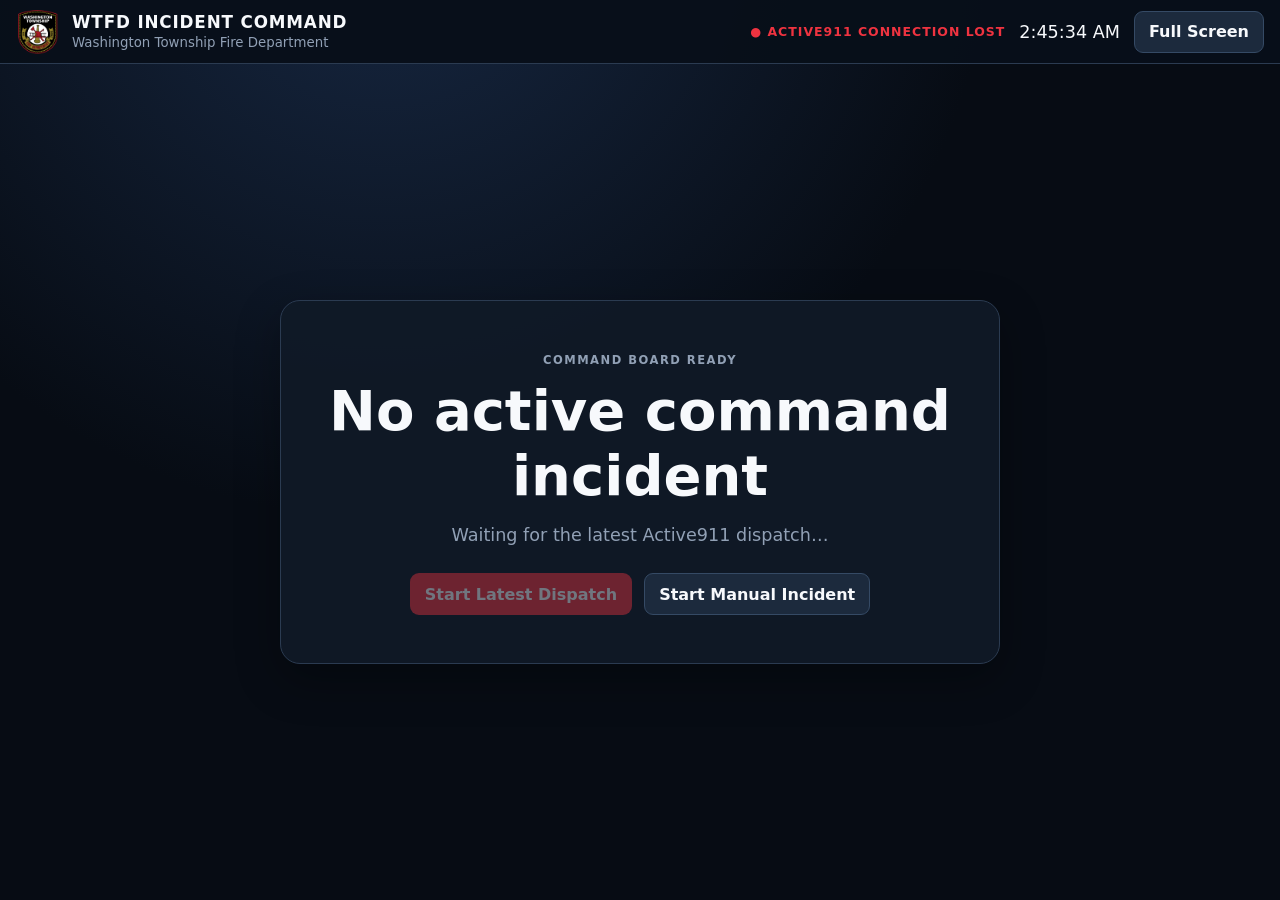
==== command.html @ c53c5d18 "Add files via upload" ====
<!DOCTYPE html>
<html lang="en">
<head>
  <meta charset="UTF-8">
  <meta name="viewport" content="width=device-width, initial-scale=1, viewport-fit=cover">
  <meta name="theme-color" content="#09111f">
  <title>WTFD Incident Command</title>
  <link rel="stylesheet" href="command.css?v=0.2.2">
</head>
<body>
  <div class="command-app">
    <header class="command-header">
      <a class="command-brand" href="/" aria-label="Return to fleet dashboard">
        <img src="logo.png" alt="">
        <span>
          <strong>WTFD Incident Command</strong>
          <small>Washington Township Fire Department</small>
        </span>
      </a>
      <div class="header-status">
        <span id="feedStatus" class="feed-status connecting">● ACTIVE911 CONNECTING</span>
        <time id="commandClock"></time>
        <button id="fullscreenButton" class="secondary-button" type="button">Full Screen</button>
      </div>
    </header>

    <section id="newDispatchBanner" class="dispatch-banner" hidden>
      <div>
        <strong>NEW DISPATCH RECEIVED</strong>
        <span id="newDispatchSummary"></span>
      </div>
      <div class="button-row">
        <button id="dismissDispatchButton" class="secondary-button" type="button">Keep Current Incident</button>
        <button id="viewDispatchButton" class="warning-button" type="button">Review Dispatch</button>
      </div>
    </section>

    <section id="maydayBanner" class="mayday-banner" hidden>
      <div>
        <span class="mayday-pulse"></span>
        <strong>MAYDAY ACTIVE</strong>
        <span id="maydaySummary"></span>
      </div>
      <button id="resolveMaydayButton" class="light-button" type="button">Resolve MAYDAY</button>
    </section>

    <main>
      <section id="emptyState" class="empty-state">
        <div class="empty-card">
          <span class="eyebrow">COMMAND BOARD READY</span>
          <h1>No active command incident</h1>
          <p id="latestAlertSummary">Waiting for the latest Active911 dispatch…</p>
          <div class="empty-actions">
            <button id="startLatestButton" class="primary-button" type="button" disabled>Start Latest Dispatch</button>
            <button id="startManualButton" class="secondary-button" type="button">Start Manual Incident</button>
          </div>
        </div>
      </section>

      <section id="incidentWorkspace" class="incident-workspace" hidden>
        <section class="incident-heading">
          <div class="incident-identification">
            <div class="incident-lock"><span></span> COMMAND INCIDENT LOCKED</div>
            <h1 id="incidentType">Emergency Call</h1>
            <div id="incidentLocation" class="incident-location">Location unavailable</div>
            <div class="incident-meta">
              <span id="incidentNumber"></span>
              <span id="incidentReceived"></span>
              <span id="commandDesignation"></span>
              <strong id="incidentElapsed">0:00 elapsed</strong>
            </div>
          </div>
          <div class="incident-actions">
            <button id="detailsButton" class="secondary-button" type="button">Incident Details</button>
            <button id="transferCommandButton" class="secondary-button" type="button">Transfer Command</button>
            <button id="printButton" class="secondary-button" type="button">Print Board</button>
            <button id="exportButton" class="secondary-button" type="button">Export Log</button>
            <button id="clearIncidentButton" class="danger-button" type="button">End Incident</button>
          </div>
        </section>

        <section id="policySuggestion" class="policy-suggestion" hidden>
          <div>
            <span class="eyebrow">ACTIVE911 SUGGESTION — COMMAND CONFIRMATION REQUIRED</span>
            <strong id="policySuggestionText"></strong>
          </div>
          <div class="button-row">
            <button id="dismissSuggestionButton" class="secondary-button" type="button">Dismiss</button>
            <button id="confirmSuggestionButton" class="primary-button" type="button">Confirm</button>
          </div>
        </section>

        <section class="incident-control-grid">
          <label class="control-card profile-control">
            <span>Incident Profile</span>
            <select id="profileSelect">
              <option value="generic">General Incident</option>
              <optgroup label="Fire Suppression">
                <option value="structure_fire">Structure Fire</option>
                <option value="high_rise">High-Rise Fire</option>
                <option value="commercial_industrial">Commercial / Industrial Fire</option>
                <option value="multifamily">Large Multifamily Fire</option>
                <option value="basement_fire">Basement / Below-Grade Fire</option>
                <option value="fire_systems">Fire-Protection Systems</option>
                <option value="vehicle_fire">Vehicle Fire</option>
                <option value="exterior_fire">Exterior Fire</option>
              </optgroup>
              <optgroup label="Technical Rescue">
                <option value="rope_rescue">Rope Rescue</option>
                <option value="confined_space">Confined Space Rescue</option>
                <option value="trench_rescue">Trench Rescue</option>
                <option value="structural_collapse">Structural Collapse</option>
                <option value="water_ice_rescue">Water / Ice Rescue</option>
                <option value="disaster_search">Disaster Search</option>
                <option value="lost_person">Lost Person Search</option>
                <option value="vehicle_machinery_rescue">Vehicle / Machinery Rescue</option>
                <option value="elevator_rescue">Elevator Rescue</option>
              </optgroup>
              <optgroup label="Not Yet Policy-Specific">
                <option value="hazmat_generic">Hazmat — Generic</option>
              </optgroup>
            </select>
          </label>

          <div class="control-card">
            <span>Operational Level</span>
            <div id="levelButtons" class="segmented-buttons">
              <button data-level="initial" type="button">Initial</button>
              <button data-level="working_fire" type="button">Working Fire</button>
              <button data-level="additional_alarm" type="button">Additional Alarm</button>
            </div>
          </div>

          <div class="control-card strategy-control">
            <span>Strategy</span>
            <div id="strategyButtons" class="segmented-buttons">
              <button data-strategy="investigation" type="button">Investigation</button>
              <button data-strategy="offensive" type="button">Offensive</button>
              <button data-strategy="defensive" type="button">Defensive</button>
              <button data-strategy="transitional" type="button">Transitional</button>
            </div>
          </div>
        </section>

        <section class="safety-console" aria-label="Safety and accountability status">
          <div class="safety-status-grid">
            <div id="accountabilityStatus" class="safety-status"><span>Accountability</span><strong>Needs confirmation</strong></div>
            <div id="ricStatus" class="safety-status"><span>RIC Capability</span><strong>Not required</strong></div>
            <div id="parStatus" class="safety-status"><span>PAR</span><strong>Current</strong></div>
            <div id="spanStatus" class="safety-status"><span>Command Span</span><strong>0 active elements</strong></div>
          </div>
          <div class="safety-actions">
            <button id="confirmAccountabilityButton" class="secondary-button" type="button">Confirm Accountability</button>
            <button id="confirmRicButton" class="secondary-button" type="button">Confirm RIC</button>
            <button id="completeParButton" class="secondary-button" type="button">Complete PAR</button>
            <button id="maydayButton" class="mayday-button" type="button">MAYDAY</button>
          </div>
        </section>

        <section class="command-layout">
          <div class="assignment-column">
            <section class="board-section organization-section">
              <div class="section-heading">
                <div>
                  <span class="eyebrow">COMMAND STRUCTURE</span>
                  <h2>Command Organization</h2>
                </div>
                <button id="addPositionButton" class="secondary-button" type="button">+ Add Position</button>
              </div>
              <p class="touch-hint">Positions and functions are separate from tactical work. Drag a unit, or tap a unit and then a position.</p>
              <div id="positionBoard" class="position-board"></div>
            </section>

            <section class="board-section tactical-section">
              <div class="section-heading">
                <div>
                  <span class="eyebrow">TACTICAL ORGANIZATION</span>
                  <h2>Tactical Assignments</h2>
                </div>
                <button id="addAssignmentButton" class="secondary-button" type="button">+ Add Assignment</button>
              </div>
              <p class="touch-hint">The board creates policy-supported tasks but never chooses which apparatus receives them.</p>
              <div id="assignmentBoard" class="assignment-board"></div>
            </section>
          </div>

          <aside class="resource-column">
            <section class="resource-panel">
              <div class="section-heading compact">
                <div><span class="eyebrow">UNASSIGNED</span><h2>Apparatus Bank</h2></div>
                <span id="bankCount" class="count-badge">0</span>
              </div>
              <div id="apparatusBank" class="apparatus-bank drop-zone" data-assignment-id="bank"></div>
              <form id="addUnitForm" class="inline-form">
                <input id="addUnitInput" type="text" inputmode="text" autocomplete="off" placeholder="Add unit (e.g., E42)">
                <button class="secondary-button" type="submit">Add</button>
              </form>
            </section>

            <section class="resource-panel benchmark-panel">
              <div class="section-heading compact">
                <div><span class="eyebrow">POLICY-SOURCED</span><h2>Benchmarks</h2></div>
                <span id="benchmarkCount" class="count-badge">0/0</span>
              </div>
              <div id="benchmarkList" class="benchmark-list"></div>
            </section>

            <section class="resource-panel status-panel">
              <div class="section-heading compact">
                <div><span class="eyebrow">INCIDENT PROFILE</span><h2>Building / Occupancy</h2></div>
              </div>
              <label>Occupancy type<input id="occupancyInput" type="text" placeholder="Set from size-up or preplan"></label>
              <div class="profile-grid">
                <label>Floors<input id="floorsInput" type="number" min="0" max="99" inputmode="numeric"></label>
                <label>Basement
                  <select id="basementInput">
                    <option value="unknown">Unknown</option>
                    <option value="none">None</option>
                    <option value="present">Present</option>
                    <option value="walkout">Walkout</option>
                  </select>
                </label>
              </div>
              <div id="preplanLinks" class="preplan-links"></div>
            </section>

            <section class="resource-panel log-panel">
              <div class="section-heading compact">
                <div><span class="eyebrow">DOCUMENTATION</span><h2>Command Log</h2></div>
              </div>
              <form id="logForm" class="inline-form log-form">
                <input id="logInput" type="text" autocomplete="off" placeholder="Add command note…">
                <button class="secondary-button" type="submit">Log</button>
              </form>
              <ol id="commandLog" class="command-log"></ol>
            </section>
          </aside>
        </section>
      </section>
    </main>
  </div>

  <dialog id="manualIncidentDialog">
    <form id="manualIncidentForm" method="dialog" class="dialog-form">
      <div class="dialog-heading">
        <div><span class="eyebrow">NEW COMMAND EVENT</span><h2>Start Manual Incident</h2></div>
        <button id="closeManualIncidentButton" class="icon-button" type="button" aria-label="Close">×</button>
      </div>
      <label>Incident type<input name="description" required placeholder="Structure Fire"></label>
      <label>Address<input name="address" required placeholder="Incident address"></label>
      <div class="profile-grid">
        <label>City<input name="city" value="Washington Township"></label>
        <label>Incident number<input name="cadCode" placeholder="Optional"></label>
      </div>
      <label>Incident profile
        <select name="profile">
          <option value="generic">General Incident</option>
          <option value="structure_fire">Structure Fire</option>
          <option value="high_rise">High-Rise Fire</option>
          <option value="commercial_industrial">Commercial / Industrial Fire</option>
          <option value="multifamily">Large Multifamily Fire</option>
          <option value="basement_fire">Basement / Below-Grade Fire</option>
          <option value="vehicle_fire">Vehicle Fire</option>
          <option value="exterior_fire">Exterior Fire</option>
          <option value="rope_rescue">Rope Rescue</option>
          <option value="confined_space">Confined Space Rescue</option>
          <option value="trench_rescue">Trench Rescue</option>
          <option value="structural_collapse">Structural Collapse</option>
          <option value="water_ice_rescue">Water / Ice Rescue</option>
          <option value="vehicle_machinery_rescue">Vehicle / Machinery Rescue</option>
          <option value="elevator_rescue">Elevator Rescue</option>
        </select>
      </label>
      <div class="dialog-actions">
        <button id="cancelManualIncidentButton" class="secondary-button" type="button">Cancel</button>
        <button class="primary-button" value="default">Start Incident</button>
      </div>
    </form>
  </dialog>

  <dialog id="detailsDialog">
    <div class="dialog-form details-dialog">
      <div class="dialog-heading">
        <div><span class="eyebrow">ACTIVE911</span><h2>Incident Details</h2></div>
        <button id="closeDetailsButton" class="icon-button" aria-label="Close">×</button>
      </div>
      <dl id="incidentDetails"></dl>
    </div>
  </dialog>

  <dialog id="newDispatchDialog">
    <div class="dialog-form details-dialog">
      <div class="dialog-heading">
        <div><span class="eyebrow">NEW DISPATCH</span><h2>Current incident remains locked</h2></div>
        <button id="closeDispatchDialog" class="icon-button" aria-label="Close">×</button>
      </div>
      <div id="newDispatchDetails"></div>
      <p class="dialog-note">This dispatch has not changed the active command board.</p>
    </div>
  </dialog>

  <dialog id="addPositionDialog">
    <form id="addPositionForm" method="dialog" class="dialog-form">
      <div class="dialog-heading">
        <div><span class="eyebrow">COMMAND ORGANIZATION</span><h2>Add Position or Function</h2></div>
        <button id="closeAddPositionButton" class="icon-button" type="button" aria-label="Close">×</button>
      </div>
      <label>Position name<input name="name" required placeholder="Safety, Staging, Division 2…"></label>
      <label>Policy status
        <select name="policyStatus">
          <option value="optional">Optional</option>
          <option value="conditional">Conditional</option>
          <option value="derived">Command Created</option>
        </select>
      </label>
      <div class="dialog-actions">
        <button id="cancelAddPositionButton" class="secondary-button" type="button">Cancel</button>
        <button class="primary-button" value="default">Add Position</button>
      </div>
    </form>
  </dialog>

  <dialog id="addAssignmentDialog">
    <form id="addAssignmentForm" method="dialog" class="dialog-form">
      <div class="dialog-heading">
        <div><span class="eyebrow">TACTICAL ASSIGNMENT</span><h2>Add Assignment</h2></div>
        <button id="closeAddAssignmentButton" class="icon-button" type="button" aria-label="Close">×</button>
      </div>
      <label>Assignment name<input name="name" required placeholder="Division 2, Exposure B, Medical…"></label>
      <div class="dialog-actions">
        <button id="cancelAddAssignmentButton" class="secondary-button" type="button">Cancel</button>
        <button class="primary-button" value="default">Add Assignment</button>
      </div>
    </form>
  </dialog>

  <dialog id="transferCommandDialog">
    <form id="transferCommandForm" class="dialog-form">
      <div class="dialog-heading">
        <div><span class="eyebrow">STANDARD 202</span><h2>Transfer Command</h2></div>
        <button id="closeTransferButton" class="icon-button" type="button" aria-label="Close">×</button>
      </div>
      <p id="transferBlockMessage" class="dialog-note danger-note" hidden></p>
      <label>Incoming Incident Commander<input name="incomingCommander" required placeholder="Name or call sign"></label>
      <label>Command designation<input name="designation" required placeholder="Pine Needles Command"></label>
      <div class="checklist">
        <label><input name="briefing" type="checkbox" required> Conditions, objectives, strategy, assignments, hazards, and accountability briefed</label>
        <label><input name="stable" type="checkbox" required> No critical benchmark, imminent life hazard, or unstable condition prevents transfer</label>
        <label><input name="accepted" type="checkbox" required> Incoming commander has accepted command</label>
        <label><input name="announced" type="checkbox" required> Transfer and command designation announced on the assigned radio channel</label>
      </div>
      <div class="dialog-actions">
        <button id="cancelTransferButton" class="secondary-button" type="button">Cancel</button>
        <button class="primary-button" type="submit">Complete Transfer</button>
      </div>
    </form>
  </dialog>

  <dialog id="maydayDialog">
    <form id="maydayForm" class="dialog-form">
      <div class="dialog-heading">
        <div><span class="eyebrow danger-text">EMERGENCY TRAFFIC</span><h2>Declare MAYDAY</h2></div>
        <button id="closeMaydayButton" class="icon-button" type="button" aria-label="Close">×</button>
      </div>
      <label>Member or crew<input name="member" required placeholder="Firefighter / crew identification"></label>
      <label>Last known location<input name="location" required placeholder="Division, floor, room, side…"></label>
      <label>Problem / needs<input name="problem" required placeholder="Lost, trapped, low air, collapse…"></label>
      <div class="dialog-actions">
        <button id="cancelMaydayButton" class="secondary-button" type="button">Cancel</button>
        <button class="mayday-button" type="submit">Activate MAYDAY</button>
      </div>
    </form>
  </dialog>

  <dialog id="endIncidentDialog">
    <form id="endIncidentForm" class="dialog-form">
      <div class="dialog-heading">
        <div><span class="eyebrow danger-text">STANDARD 210</span><h2>Terminate Command</h2></div>
        <button id="closeEndIncidentButton" class="icon-button" type="button" aria-label="Close">×</button>
      </div>
      <p id="endIncidentBlockMessage" class="dialog-note danger-note" hidden></p>
      <p id="endIncidentWarning" class="dialog-note" hidden></p>
      <p>Command cannot be cleared until the termination safeguards are confirmed.</p>
      <div class="checklist">
        <label><input name="objectives" type="checkbox" required> Incident objectives have been achieved</label>
        <label><input name="hazards" type="checkbox" required> Remaining hazards are controlled, mitigated, or transferred</label>
        <label><input name="accountability" type="checkbox" required> Final personnel accountability is confirmed</label>
        <label><input name="demobilization" type="checkbox" required> Resources are demobilized or scene control is transferred</label>
      </div>
      <div class="dialog-actions">
        <button id="cancelEndIncidentButton" class="secondary-button" type="button">Keep Incident</button>
        <button id="confirmEndIncident" class="danger-button" type="submit">End and Clear</button>
      </div>
    </form>
  </dialog>

  <script src="command.js?v=0.2.2"></script>
</body>
</html>
---- command.css ----
:root {
  color-scheme: dark;
  --bg: #070c14;
  --panel: #101927;
  --panel-2: #172234;
  --line: #2b3b51;
  --muted: #91a0b5;
  --text: #f7f9fc;
  --red: #ef3340;
  --red-dark: #a7111c;
  --amber: #f5a623;
  --green: #35c57a;
  --blue: #51a8ff;
  --shadow: 0 16px 45px rgba(0, 0, 0, .32);
}

* { box-sizing: border-box; }

/* Author display rules must never override application visibility state. */
[hidden] { display: none !important; }

html, body { min-height: 100%; }

body {
  margin: 0;
  background: radial-gradient(circle at 30% -10%, #172843 0, var(--bg) 38rem);
  color: var(--text);
  font-family: Inter, ui-sans-serif, system-ui, -apple-system, BlinkMacSystemFont, "Segoe UI", sans-serif;
}

button, input, select { font: inherit; }
button { touch-action: manipulation; }

.command-app { min-height: 100vh; }

.command-header {
  min-height: 76px;
  padding: 10px 20px;
  display: flex;
  align-items: center;
  justify-content: space-between;
  gap: 18px;
  background: rgba(8, 15, 26, .96);
  border-bottom: 1px solid var(--line);
  position: sticky;
  top: 0;
  z-index: 30;
}

.command-brand {
  display: flex;
  align-items: center;
  gap: 12px;
  color: var(--text);
  text-decoration: none;
}

.command-brand img { width: 54px; height: 54px; object-fit: contain; }
.command-brand strong { display: block; font-size: 1.15rem; letter-spacing: .05em; text-transform: uppercase; }
.command-brand small { color: var(--muted); }

.header-status { display: flex; align-items: center; gap: 14px; }
.header-status time { min-width: 90px; font-size: 1.1rem; font-variant-numeric: tabular-nums; text-align: right; }
.feed-status { font-size: .78rem; font-weight: 800; letter-spacing: .08em; }
.feed-status.online { color: var(--green); }
.feed-status.connecting { color: var(--amber); }
.feed-status.offline { color: var(--red); }

button {
  min-height: 42px;
  padding: 9px 14px;
  border: 1px solid transparent;
  border-radius: 9px;
  color: var(--text);
  font-weight: 750;
  cursor: pointer;
}

button:disabled { opacity: .42; cursor: not-allowed; }
.primary-button { background: var(--red); }
.primary-button:hover { background: #ff4652; }
.secondary-button { background: #1c2a3d; border-color: #354a65; }
.secondary-button:hover { background: #263a54; }
.warning-button { background: var(--amber); color: #241600; }
.danger-button { background: #4a1117; border-color: #8e2831; }
.danger-button:hover { background: #651820; }
.danger-text { color: #ff6c76 !important; }
.icon-button { width: 44px; min-width: 44px; padding: 0; font-size: 1.7rem; background: transparent; color: var(--muted); }

.dispatch-banner {
  padding: 12px 20px;
  display: flex;
  justify-content: space-between;
  align-items: center;
  gap: 18px;
  background: linear-gradient(90deg, #72400b, #9d6213);
  border-bottom: 1px solid #d79b42;
  position: sticky;
  top: 76px;
  z-index: 25;
}

.dispatch-banner > div:first-child { display: flex; flex-direction: column; }
.dispatch-banner span { color: #fff1d5; }
.button-row { display: flex; gap: 8px; }

main { padding: 18px; }
.empty-state { min-height: calc(100vh - 112px); display: grid; place-items: center; }
.empty-card { width: min(720px, 100%); padding: 48px; text-align: center; background: rgba(16, 25, 39, .92); border: 1px solid var(--line); border-radius: 20px; box-shadow: var(--shadow); }
.empty-card h1 { margin: 10px 0; font-size: clamp(2rem, 5vw, 3.5rem); }
.empty-card p { color: var(--muted); font-size: 1.1rem; }
.empty-actions { margin-top: 28px; display: flex; justify-content: center; gap: 12px; flex-wrap: wrap; }

.eyebrow { color: var(--muted); font-size: .72rem; font-weight: 850; letter-spacing: .13em; text-transform: uppercase; }
.incident-workspace { display: grid; gap: 14px; }
.incident-heading { display: flex; align-items: center; justify-content: space-between; gap: 20px; padding: 16px 18px; background: linear-gradient(100deg, #171f2e, #101925); border: 1px solid var(--line); border-left: 6px solid var(--red); border-radius: 12px; }
.incident-lock { margin-bottom: 6px; color: #ff8189; font-size: .7rem; font-weight: 850; letter-spacing: .11em; }
.incident-lock span { display: inline-block; width: 8px; height: 8px; margin-right: 5px; background: var(--red); border-radius: 50%; box-shadow: 0 0 12px var(--red); }
.incident-heading h1 { margin: 0; font-size: clamp(1.55rem, 3vw, 2.55rem); line-height: 1.05; text-transform: uppercase; }
.incident-location { margin-top: 5px; color: #d8e1ed; font-size: 1.05rem; }
.incident-meta { margin-top: 7px; display: flex; gap: 15px; flex-wrap: wrap; color: var(--muted); font-size: .88rem; }
.incident-meta strong { color: var(--amber); font-variant-numeric: tabular-nums; }
.incident-actions { display: flex; gap: 8px; flex-wrap: wrap; justify-content: flex-end; }

.mode-bar { padding: 10px 14px; display: flex; align-items: center; gap: 12px; background: var(--panel); border: 1px solid var(--line); border-radius: 12px; }
.mode-bar > span { color: var(--muted); font-weight: 800; text-transform: uppercase; letter-spacing: .1em; font-size: .72rem; }
.mode-buttons { display: flex; gap: 7px; flex-wrap: wrap; }
.mode-buttons button { min-height: 38px; padding: 7px 12px; background: #172338; border-color: #344861; color: #bfcbd9; }
.mode-buttons button.active { background: var(--red-dark); border-color: #ff515c; color: white; box-shadow: 0 0 0 2px rgba(239, 51, 64, .15); }

.command-layout { display: grid; grid-template-columns: minmax(0, 1fr) minmax(300px, 350px); gap: 14px; align-items: start; }
.assignment-column, .resource-panel { padding: 15px; background: rgba(16, 25, 39, .94); border: 1px solid var(--line); border-radius: 12px; box-shadow: 0 10px 30px rgba(0, 0, 0, .16); }
.resource-column { display: grid; gap: 14px; }
.section-heading { display: flex; align-items: center; justify-content: space-between; gap: 12px; }
.section-heading h2 { margin: 2px 0 0; font-size: 1.25rem; }
.section-heading.compact h2 { font-size: 1.05rem; }
.touch-hint { margin: 7px 0 12px; color: var(--muted); font-size: .8rem; }
.assignment-board { display: grid; grid-template-columns: repeat(3, minmax(180px, 1fr)); gap: 10px; }

.assignment-card { min-height: 142px; display: flex; flex-direction: column; background: #111c2b; border: 1px solid #31425a; border-radius: 11px; overflow: hidden; }
.assignment-card.drag-over, .apparatus-bank.drag-over { border-color: var(--amber); box-shadow: inset 0 0 0 2px rgba(245, 166, 35, .25); }
.assignment-card.selected-target { border-color: var(--blue); box-shadow: inset 0 0 0 2px rgba(81, 168, 255, .25); }
.assignment-card header { padding: 9px 10px; display: flex; justify-content: space-between; align-items: center; gap: 8px; background: #1a2739; border-bottom: 1px solid #31425a; cursor: pointer; }
.assignment-card h3 { margin: 0; font-size: .9rem; letter-spacing: .04em; text-transform: uppercase; }
.assignment-card header button { min-height: 28px; width: 28px; padding: 0; background: transparent; color: var(--muted); }
.assignment-units { min-height: 96px; padding: 9px; display: flex; align-content: flex-start; gap: 7px; flex-wrap: wrap; flex: 1; }

.apparatus-bank { min-height: 98px; margin-top: 12px; padding: 9px; display: flex; align-content: flex-start; flex-wrap: wrap; gap: 8px; background: #0d1623; border: 1px dashed #415570; border-radius: 10px; }
.apparatus-bank:empty::after, .assignment-units:empty::after { content: "No units assigned"; color: #65758a; font-size: .78rem; margin: auto; }
.unit-chip { min-height: 42px; padding: 9px 12px; display: inline-flex; align-items: center; justify-content: center; background: #243b58; border: 1px solid #4e6d93; border-radius: 8px; color: #fff; font-size: .9rem; font-weight: 900; letter-spacing: .035em; user-select: none; cursor: grab; }
.unit-chip.fire { background: #542027; border-color: #a84750; }
.unit-chip.medic { background: #183f59; border-color: #3b82a8; }
.unit-chip.command { background: #4a3512; border-color: #9f762a; }
.unit-chip.selected { outline: 3px solid var(--blue); outline-offset: 2px; }

.count-badge { min-width: 30px; padding: 4px 8px; text-align: center; background: #263951; border-radius: 999px; font-weight: 800; }
.inline-form { margin-top: 10px; display: grid; grid-template-columns: 1fr auto; gap: 7px; }
input, select { width: 100%; min-height: 42px; padding: 9px 11px; background: #0b1420; border: 1px solid #344861; border-radius: 8px; color: var(--text); }
input:focus, select:focus { outline: 2px solid var(--blue); outline-offset: 1px; }
label { display: grid; gap: 5px; color: #bdc9d7; font-size: .78rem; font-weight: 750; }
.status-panel { display: grid; gap: 10px; }
.profile-grid { display: grid; grid-template-columns: 1fr 1.3fr; gap: 9px; }
.preplan-links { display: grid; gap: 6px; }
.preplan-links a { padding: 9px 11px; color: #9fd0ff; background: #10233a; border: 1px solid #244a74; border-radius: 8px; text-decoration: none; font-size: .82rem; font-weight: 750; overflow-wrap: anywhere; }
.preplan-links:empty::after { content: "Preplan links found in Active911 will appear here."; color: #65758a; font-size: .75rem; }
.command-log { max-height: 290px; margin: 10px 0 0; padding: 0; overflow: auto; list-style: none; }
.command-log li { padding: 8px 3px; display: grid; grid-template-columns: 62px 1fr; gap: 8px; border-bottom: 1px solid #25344a; font-size: .78rem; }
.command-log time { color: var(--amber); font-variant-numeric: tabular-nums; }
.command-log span { color: #d6dfeb; }

dialog { width: min(620px, calc(100% - 24px)); padding: 0; background: var(--panel); color: var(--text); border: 1px solid #4a607c; border-radius: 14px; box-shadow: var(--shadow); }
dialog::backdrop { background: rgba(0, 0, 0, .76); backdrop-filter: blur(3px); }
.dialog-form { padding: 20px; display: grid; gap: 14px; }
.dialog-heading { display: flex; align-items: center; justify-content: space-between; gap: 12px; }
.dialog-heading h2 { margin: 2px 0 0; }
.dialog-actions { display: flex; justify-content: flex-end; gap: 9px; }
.details-dialog dl { margin: 0; display: grid; grid-template-columns: 120px 1fr; gap: 9px 12px; }
.details-dialog dt { color: var(--muted); font-size: .78rem; font-weight: 800; text-transform: uppercase; }
.details-dialog dd { margin: 0; white-space: pre-wrap; overflow-wrap: anywhere; }
.dialog-note { padding: 10px; color: #ffdfaa; background: #382609; border-radius: 8px; }

/* Policy-driven command board, Phase Two */
.light-button { min-height: 34px; padding: 6px 10px; background: rgba(255, 255, 255, .1); border-color: rgba(255, 255, 255, .28); }
.mayday-banner { padding: 11px 20px; display: flex; justify-content: space-between; align-items: center; gap: 15px; background: #8d0712; border-bottom: 2px solid #ff6570; position: sticky; top: 76px; z-index: 29; }
.mayday-banner strong { letter-spacing: .08em; }
.mayday-pulse { width: 12px; height: 12px; flex: 0 0 auto; background: white; border-radius: 50%; box-shadow: 0 0 0 7px rgba(255,255,255,.18); animation: maydayPulse 1.2s infinite; }
@keyframes maydayPulse { 50% { transform: scale(.72); opacity: .55; } }

.policy-suggestion { padding: 12px 14px; display: flex; align-items: center; justify-content: space-between; gap: 15px; background: #17283d; border: 1px solid #42658b; border-left: 5px solid var(--blue); border-radius: 11px; }
.policy-suggestion > div:first-child { display: grid; gap: 3px; }
.policy-suggestion small { color: #b5c5d9; }

.incident-control-grid { display: grid; grid-template-columns: minmax(250px, 1.35fr) repeat(2, minmax(230px, 1fr)); gap: 10px; }
.control-card { padding: 12px; background: var(--panel); border: 1px solid var(--line); border-radius: 11px; }
.control-card label, .control-card > .eyebrow { margin-bottom: 8px; }
.segmented-buttons { display: flex; gap: 6px; flex-wrap: wrap; }
.segmented-buttons button { min-height: 38px; flex: 1 1 auto; padding: 7px 10px; background: #172338; border-color: #344861; color: #bfcbd9; }
.segmented-buttons button.active { background: var(--red-dark); border-color: #ff515c; color: white; box-shadow: 0 0 0 2px rgba(239, 51, 64, .15); }

.safety-console { padding: 13px 14px; display: grid; grid-template-columns: minmax(0, 1fr) auto; gap: 12px; background: #111b29; border: 1px solid #3b4f69; border-radius: 12px; }
.safety-status-grid { display: grid; grid-template-columns: repeat(4, minmax(140px, 1fr)); gap: 8px; }
.safety-status { min-height: 60px; padding: 8px 10px; display: grid; align-content: center; gap: 3px; background: #172438; border: 1px solid #344b68; border-radius: 8px; }
.safety-status span { color: var(--muted); font-size: .68rem; font-weight: 850; letter-spacing: .08em; text-transform: uppercase; }
.safety-status strong { font-size: .84rem; }
.safety-status.good { border-color: #277c50; background: #102d22; }
.safety-status.warning { border-color: #a9771f; background: #35270d; }
.safety-status.danger { border-color: #b52c37; background: #41131a; }
.safety-actions { display: flex; align-items: center; gap: 7px; flex-wrap: wrap; justify-content: flex-end; }
.safety-actions button { min-height: 38px; padding: 7px 10px; }
.mayday-button { min-width: 112px; background: #d60718; border: 2px solid #ff6974; letter-spacing: .08em; box-shadow: 0 0 18px rgba(239, 51, 64, .22); }

.board-section { padding: 15px; background: rgba(16, 25, 39, .94); border: 1px solid var(--line); border-radius: 12px; box-shadow: 0 10px 30px rgba(0, 0, 0, .16); }
.assignment-column { padding: 0; display: grid; gap: 14px; background: transparent; border: 0; border-radius: 0; box-shadow: none; }
.position-board { display: grid; grid-template-columns: repeat(3, minmax(190px, 1fr)); gap: 10px; }
.position-card { border-left: 4px solid var(--blue); }
.position-card header { cursor: default; }
.policy-tag { display: block; margin-top: 3px; color: #93a8c2; font-size: .64rem; font-weight: 800; letter-spacing: .045em; text-transform: uppercase; }
.policy-tag.required { color: #ff858d; }
.policy-tag.conditional { color: #ffc966; }
.policy-tag.advisory { color: #8fcaff; }
.policy-tag.optional { color: #a6b3c3; }
.policy-tag.derived { color: #9bd9b6; }

.benchmark-panel { border-top: 4px solid var(--amber); }
.benchmark-list { margin-top: 10px; display: grid; gap: 7px; }
.benchmark-item { width: 100%; min-height: 54px; padding: 8px; display: grid; grid-template-columns: 28px 1fr; gap: 8px; align-items: start; text-align: left; background: #111c2b; border-color: #344861; }
.benchmark-item.complete { opacity: .72; background: #10291e; border-color: #2b6e4a; }
.benchmark-check { width: 25px; height: 25px; display: grid; place-items: center; border: 2px solid #67809e; border-radius: 6px; color: white; }
.benchmark-item.complete .benchmark-check { background: var(--green); border-color: var(--green); color: #052413; }
.benchmark-copy { display: grid; gap: 2px; }
.benchmark-copy strong { font-size: .8rem; }
.benchmark-copy small { color: var(--muted); font-size: .66rem; }
.benchmark-copy em { color: #85d6a9; font-size: .66rem; font-style: normal; }

.checklist { display: grid; gap: 9px; }
.checklist label { padding: 9px 10px; display: grid; grid-template-columns: 22px 1fr; align-items: start; background: #111c2b; border: 1px solid #30445d; border-radius: 8px; }
.checklist input[type="checkbox"] { width: 18px; min-height: 18px; margin: 1px 0 0; }
.danger-note { color: #ffd4d7; background: #43131a; border: 1px solid #922b35; }

@media (max-width: 1100px) {
  .command-layout { grid-template-columns: 1fr; }
  .resource-column { grid-template-columns: repeat(3, 1fr); }
  .assignment-board { grid-template-columns: repeat(2, minmax(180px, 1fr)); }
  .incident-control-grid { grid-template-columns: 1fr 1fr; }
  .profile-control { grid-column: 1 / -1; }
  .safety-console { grid-template-columns: 1fr; }
  .safety-actions { justify-content: flex-start; }
}

@media (max-width: 760px) {
  .command-header { position: static; align-items: flex-start; }
  .command-brand small, .feed-status { display: none; }
  .command-brand strong { font-size: .95rem; }
  .header-status { flex-wrap: wrap; justify-content: flex-end; }
  .dispatch-banner { position: static; align-items: flex-start; flex-direction: column; }
  .mayday-banner { position: static; flex-wrap: wrap; }
  main { padding: 10px; }
  .incident-heading { align-items: flex-start; flex-direction: column; }
  .incident-actions { width: 100%; justify-content: flex-start; }
  .incident-actions button { flex: 1 1 130px; }
  .mode-bar { align-items: flex-start; flex-direction: column; }
  .assignment-board { grid-template-columns: 1fr; }
  .position-board, .incident-control-grid, .safety-status-grid { grid-template-columns: 1fr; }
  .profile-control { grid-column: auto; }
  .policy-suggestion { align-items: flex-start; flex-direction: column; }
  .resource-column { grid-template-columns: 1fr; }
  .empty-card { padding: 30px 18px; }
}

/* Desktop command-board mode: keep the full command surface in one viewport. */
@media (min-width: 1200px) and (min-height: 700px) {
  html, body { height: 100%; overflow: hidden; }
  .command-app { height: 100vh; min-height: 0; display: flex; flex-direction: column; overflow: hidden; }
  .command-header { min-height: 64px; padding: 6px 16px; position: relative; flex: 0 0 auto; }
  .command-brand img { width: 44px; height: 44px; }
  .command-brand strong { font-size: 1.05rem; }
  .dispatch-banner, .mayday-banner { padding: 8px 16px; position: static; flex: 0 0 auto; }
  main { min-height: 0; padding: 10px; flex: 1 1 auto; overflow: hidden; }
  .empty-state { min-height: 0; height: 100%; }
  .incident-workspace { height: 100%; min-height: 0; gap: 8px; grid-template-rows: auto auto auto auto minmax(0, 1fr); }
  .incident-heading { padding: 10px 14px; }
  .incident-heading h1 { font-size: clamp(1.5rem, 2vw, 2rem); }
  .incident-location { margin-top: 3px; font-size: .95rem; }
  .incident-meta { margin-top: 4px; }
  .incident-actions button { min-height: 38px; padding: 7px 11px; }
  .policy-suggestion { padding: 8px 12px; }
  .control-card { padding: 8px 10px; }
  .control-card label, .control-card > .eyebrow { margin-bottom: 5px; }
  .segmented-buttons button { min-height: 34px; padding: 5px 9px; }
  .safety-console { padding: 8px 10px; }
  .safety-status { min-height: 52px; padding: 6px 9px; }
  .safety-actions button { min-height: 34px; padding: 5px 9px; }
  .command-layout { min-height: 0; grid-template-columns: minmax(0, 1fr) minmax(320px, 350px); gap: 8px; overflow: hidden; }
  .assignment-column { min-height: 0; grid-template-columns: minmax(390px, .72fr) minmax(580px, 1.28fr); gap: 8px; overflow: hidden; }
  .board-section { min-height: 0; padding: 10px; overflow: auto; scrollbar-gutter: stable; }
  .section-heading h2 { font-size: 1.08rem; }
  .touch-hint { margin: 4px 0 7px; }
  .position-board { grid-template-columns: repeat(2, minmax(170px, 1fr)); gap: 7px; }
  .assignment-board { grid-template-columns: repeat(3, minmax(160px, 1fr)); gap: 7px; }
  .assignment-card { min-height: 112px; }
  .assignment-card header { padding: 7px 8px; }
  .assignment-card h3 { font-size: .8rem; }
  .assignment-units { min-height: 68px; padding: 7px; }
  .resource-column { min-height: 0; gap: 8px; overflow: auto; scrollbar-gutter: stable; }
  .resource-panel { padding: 10px; }
  .apparatus-bank { min-height: 72px; max-height: 135px; margin-top: 7px; display: grid; grid-template-columns: repeat(3, minmax(0, 1fr)); align-content: start; overflow-y: auto; scrollbar-gutter: stable; }
  .apparatus-bank .unit-chip { width: 100%; min-width: 0; min-height: 36px; padding: 6px 8px; }
  .benchmark-list { margin-top: 7px; gap: 5px; }
  .benchmark-item { min-height: 46px; padding: 6px; }
  .command-log { max-height: 210px; }
}

@media print {
  body { background: white; color: black; }
  .command-header, .dispatch-banner, .mayday-banner, .policy-suggestion, .incident-actions, .touch-hint, .inline-form, .assignment-card header button, .log-panel, .safety-actions { display: none !important; }
  main { padding: 0; }
  .incident-heading, .assignment-column, .resource-panel, .assignment-card { color: black; background: white; box-shadow: none; border-color: #777; }
  .command-layout { grid-template-columns: 1fr 280px; }
  .assignment-board { grid-template-columns: repeat(3, 1fr); }
  .position-board { grid-template-columns: repeat(3, 1fr); }
  .unit-chip { color: black; background: #eee !important; border-color: #555 !important; }
  .eyebrow, .incident-meta, label { color: #444; }
}
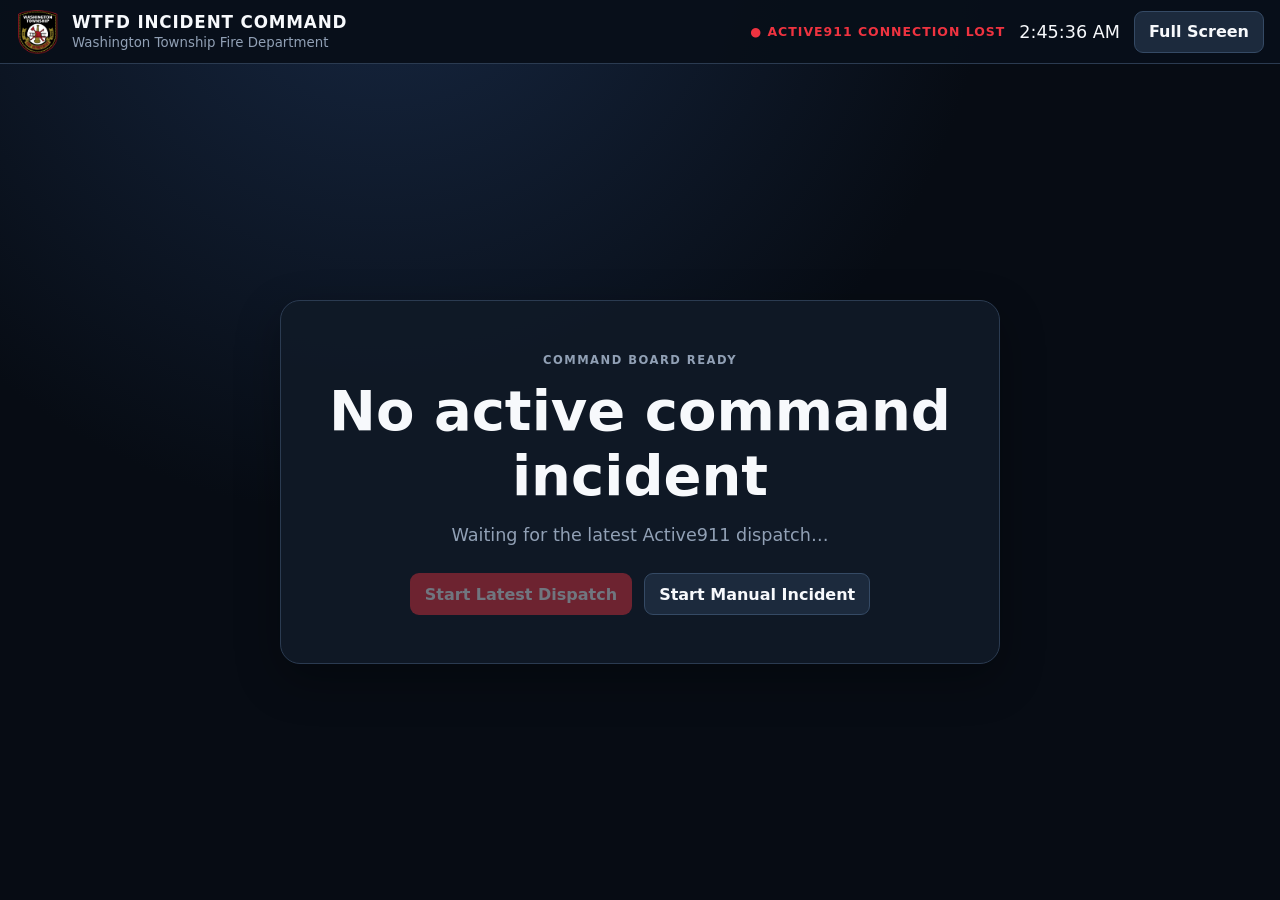
==== commit f0810ec8: "Add files via upload" ====
--- a/command.html
+++ b/command.html
@@ -5,7 +5,7 @@
   <meta name="viewport" content="width=device-width, initial-scale=1, viewport-fit=cover">
   <meta name="theme-color" content="#09111f">
   <title>WTFD Incident Command</title>
-  <link rel="stylesheet" href="command.css?v=0.2.2">
+  <link rel="stylesheet" href="command.css?v=0.2.3">
 </head>
 <body>
   <div class="command-app">
@@ -165,7 +165,14 @@
                   <span class="eyebrow">COMMAND STRUCTURE</span>
                   <h2>Command Organization</h2>
                 </div>
-                <button id="addPositionButton" class="secondary-button" type="button">+ Add Position</button>
+                <div class="panel-tools">
+                  <div class="pager" aria-label="Command Organization pages">
+                    <button id="previousPositionPage" class="secondary-button" type="button" aria-label="Previous Command Organization page">‹</button>
+                    <strong id="positionPageLabel" class="pager-label">1 OF 1</strong>
+                    <button id="nextPositionPage" class="secondary-button" type="button" aria-label="Next Command Organization page">›</button>
+                  </div>
+                  <button id="addPositionButton" class="secondary-button" type="button">+ Add Position</button>
+                </div>
               </div>
               <p class="touch-hint">Positions and functions are separate from tactical work. Drag a unit, or tap a unit and then a position.</p>
               <div id="positionBoard" class="position-board"></div>
@@ -177,7 +184,14 @@
                   <span class="eyebrow">TACTICAL ORGANIZATION</span>
                   <h2>Tactical Assignments</h2>
                 </div>
-                <button id="addAssignmentButton" class="secondary-button" type="button">+ Add Assignment</button>
+                <div class="panel-tools">
+                  <div class="pager" aria-label="Tactical Assignment pages">
+                    <button id="previousAssignmentPage" class="secondary-button" type="button" aria-label="Previous Tactical Assignment page">‹</button>
+                    <strong id="assignmentPageLabel" class="pager-label">PAGE 1 OF 1</strong>
+                    <button id="nextAssignmentPage" class="secondary-button" type="button" aria-label="Next Tactical Assignment page">›</button>
+                  </div>
+                  <button id="addAssignmentButton" class="secondary-button" type="button">+ Add Assignment</button>
+                </div>
               </div>
               <p class="touch-hint">The board creates policy-supported tasks but never chooses which apparatus receives them.</p>
               <div id="assignmentBoard" class="assignment-board"></div>
@@ -191,6 +205,11 @@
                 <span id="bankCount" class="count-badge">0</span>
               </div>
               <div id="apparatusBank" class="apparatus-bank drop-zone" data-assignment-id="bank"></div>
+              <div class="pager full-width-pager" aria-label="Apparatus Bank pages">
+                <button id="previousBankPage" class="secondary-button" type="button" aria-label="Previous Apparatus Bank page">‹</button>
+                <strong id="bankPageLabel" class="pager-label">1 OF 1</strong>
+                <button id="nextBankPage" class="secondary-button" type="button" aria-label="Next Apparatus Bank page">›</button>
+              </div>
               <form id="addUnitForm" class="inline-form">
                 <input id="addUnitInput" type="text" inputmode="text" autocomplete="off" placeholder="Add unit (e.g., E42)">
                 <button class="secondary-button" type="submit">Add</button>
@@ -203,6 +222,11 @@
                 <span id="benchmarkCount" class="count-badge">0/0</span>
               </div>
               <div id="benchmarkList" class="benchmark-list"></div>
+              <div class="pager full-width-pager" aria-label="Benchmark pages">
+                <button id="previousBenchmarkPage" class="secondary-button" type="button" aria-label="Previous Benchmark page">‹</button>
+                <strong id="benchmarkPageLabel" class="pager-label">PAGE 1 OF 1</strong>
+                <button id="nextBenchmarkPage" class="secondary-button" type="button" aria-label="Next Benchmark page">›</button>
+              </div>
             </section>
 
             <section class="resource-panel status-panel">
@@ -394,6 +418,20 @@
     </form>
   </dialog>
 
-  <script src="command.js?v=0.2.2"></script>
+  <dialog id="removeBoardItemDialog">
+    <div class="dialog-form">
+      <div class="dialog-heading">
+        <div><span class="eyebrow danger-text">REMOVE FROM BOARD</span><h2 id="removeBoardItemTitle">Delete Assignment?</h2></div>
+        <button id="closeRemoveBoardItemButton" class="icon-button" type="button" aria-label="Close">×</button>
+      </div>
+      <p id="removeBoardItemMessage" class="dialog-note danger-note"></p>
+      <div class="dialog-actions">
+        <button id="cancelRemoveBoardItemButton" class="secondary-button" type="button">Cancel</button>
+        <button id="confirmRemoveBoardItemButton" class="danger-button" type="button">Delete</button>
+      </div>
+    </div>
+  </dialog>
+
+  <script src="command.js?v=0.2.3"></script>
 </body>
 </html>
--- a/command.css
+++ b/command.css
@@ -135,6 +135,11 @@
 .section-heading h2 { margin: 2px 0 0; font-size: 1.25rem; }
 .section-heading.compact h2 { font-size: 1.05rem; }
 .touch-hint { margin: 7px 0 12px; color: var(--muted); font-size: .8rem; }
+.panel-tools { display: flex; align-items: center; justify-content: flex-end; gap: 7px; flex-wrap: wrap; }
+.pager { display: grid; grid-template-columns: 38px minmax(62px, auto) 38px; align-items: center; gap: 5px; }
+.pager button { min-width: 38px; min-height: 38px; padding: 0; font-size: 1.5rem; line-height: 1; }
+.pager-label { color: #dce7f4; font-size: .7rem; letter-spacing: .06em; text-align: center; white-space: nowrap; }
+.full-width-pager { width: 100%; margin-top: 7px; grid-template-columns: 42px minmax(80px, 1fr) 42px; }
 .assignment-board { display: grid; grid-template-columns: repeat(3, minmax(180px, 1fr)); gap: 10px; }
 
 .assignment-card { min-height: 142px; display: flex; flex-direction: column; background: #111c2b; border: 1px solid #31425a; border-radius: 11px; overflow: hidden; }
@@ -143,6 +148,8 @@
 .assignment-card header { padding: 9px 10px; display: flex; justify-content: space-between; align-items: center; gap: 8px; background: #1a2739; border-bottom: 1px solid #31425a; cursor: pointer; }
 .assignment-card h3 { margin: 0; font-size: .9rem; letter-spacing: .04em; text-transform: uppercase; }
 .assignment-card header button { min-height: 28px; width: 28px; padding: 0; background: transparent; color: var(--muted); }
+.assignment-card header button[data-remove-position], .assignment-card header button[data-remove-assignment] { min-width: 34px; min-height: 34px; color: #ff8a92; font-size: 1.25rem; }
+.assignment-card header button[data-remove-position]:hover, .assignment-card header button[data-remove-assignment]:hover { background: #4a1117; color: white; }
 .assignment-units { min-height: 96px; padding: 9px; display: flex; align-content: flex-start; gap: 7px; flex-wrap: wrap; flex: 1; }
 
 .apparatus-bank { min-height: 98px; margin-top: 12px; padding: 9px; display: flex; align-content: flex-start; flex-wrap: wrap; gap: 8px; background: #0d1623; border: 1px dashed #415570; border-radius: 10px; }
@@ -308,6 +315,12 @@
   .benchmark-list { margin-top: 7px; gap: 5px; }
   .benchmark-item { min-height: 46px; padding: 6px; }
   .command-log { max-height: 210px; }
+  .organization-section, .tactical-section { overflow: hidden; }
+  .tactical-section .assignment-board { grid-template-rows: repeat(3, minmax(98px, 1fr)); }
+  .tactical-section .assignment-card { min-height: 98px; }
+  .tactical-section .assignment-units { min-height: 54px; }
+  .benchmark-panel .benchmark-list { grid-template-rows: repeat(4, minmax(42px, auto)); }
+  .benchmark-panel .benchmark-item { min-height: 42px; }
 }
 
 @media print {
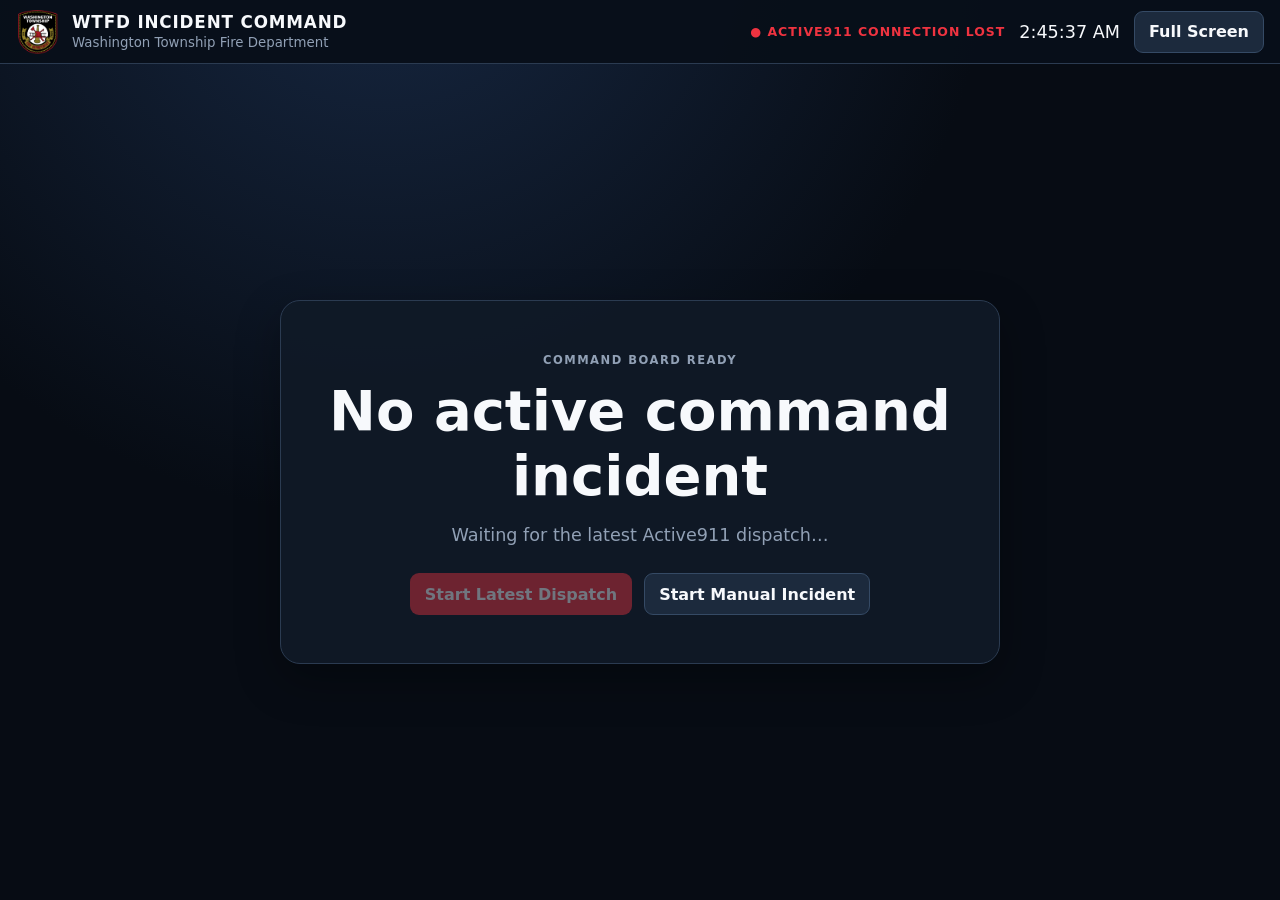
==== commit 23004b20: "Add files via upload" ====
--- a/command.html
+++ b/command.html
@@ -5,7 +5,7 @@
   <meta name="viewport" content="width=device-width, initial-scale=1, viewport-fit=cover">
   <meta name="theme-color" content="#09111f">
   <title>WTFD Incident Command</title>
-  <link rel="stylesheet" href="command.css?v=0.2.3">
+  <link rel="stylesheet" href="command.css?v=0.2.4">
 </head>
 <body>
   <div class="command-app">
@@ -432,6 +432,6 @@
     </div>
   </dialog>
 
-  <script src="command.js?v=0.2.3"></script>
+  <script src="command.js?v=0.2.4"></script>
 </body>
 </html>
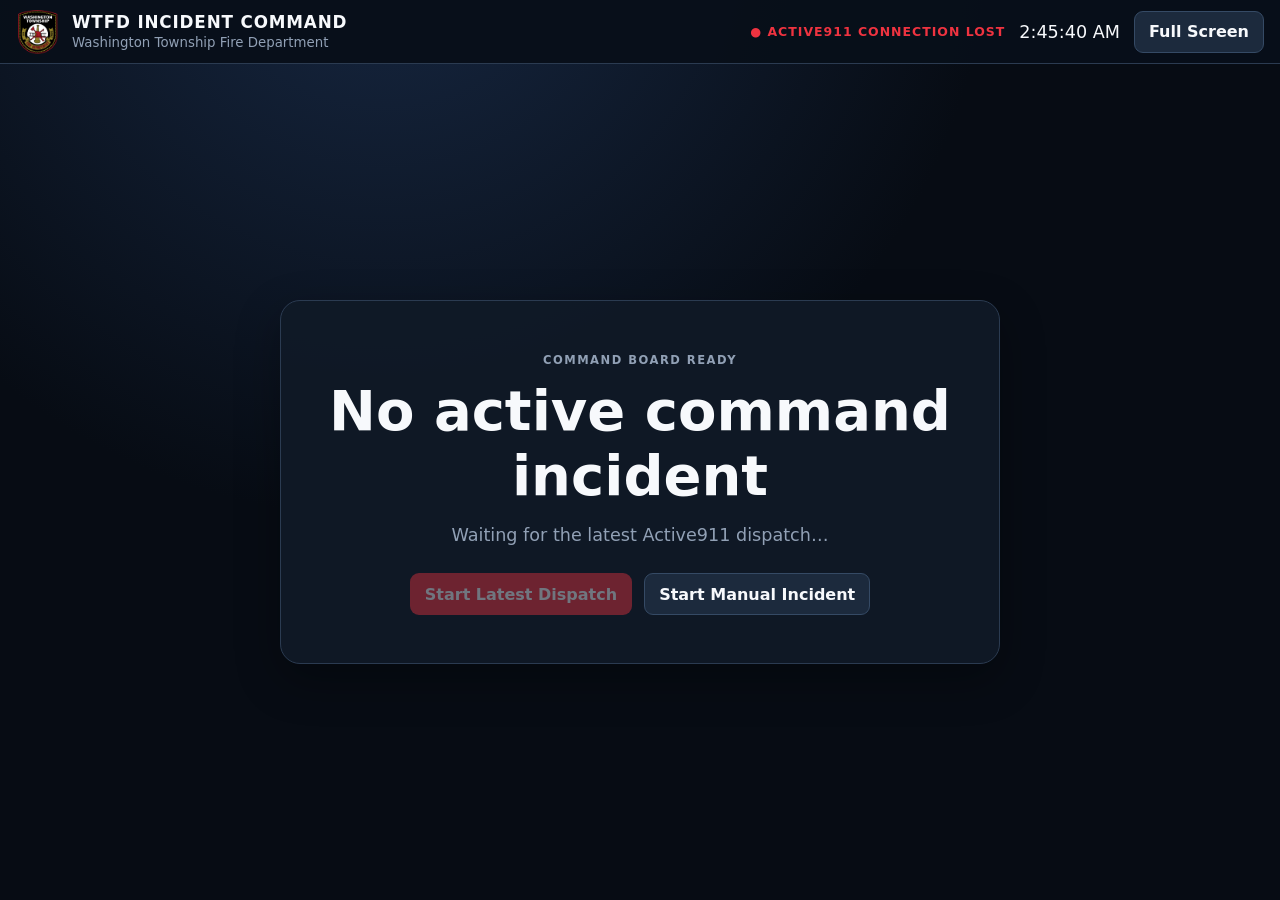
==== commit 03ec44a6: "Add files via upload" ====
--- a/command.html
+++ b/command.html
@@ -5,7 +5,7 @@
   <meta name="viewport" content="width=device-width, initial-scale=1, viewport-fit=cover">
   <meta name="theme-color" content="#09111f">
   <title>WTFD Incident Command</title>
-  <link rel="stylesheet" href="command.css?v=0.2.4">
+  <link rel="stylesheet" href="command.css?v=0.3.0">
 </head>
 <body>
   <div class="command-app">
@@ -72,6 +72,8 @@
           </div>
           <div class="incident-actions">
             <button id="detailsButton" class="secondary-button" type="button">Incident Details</button>
+            <button id="crewRosterButton" class="secondary-button" type="button">Crew Roster</button>
+            <button id="tacticalSketchButton" class="secondary-button" type="button">Tactical Sketch</button>
             <button id="transferCommandButton" class="secondary-button" type="button">Transfer Command</button>
             <button id="printButton" class="secondary-button" type="button">Print Board</button>
             <button id="exportButton" class="secondary-button" type="button">Export Log</button>
@@ -219,8 +221,12 @@
             <section class="resource-panel benchmark-panel">
               <div class="section-heading compact">
                 <div><span class="eyebrow">POLICY-SOURCED</span><h2>Benchmarks</h2></div>
-                <span id="benchmarkCount" class="count-badge">0/0</span>
-              </div>
+                <div class="benchmark-counts">
+                  <strong id="benchmarkRequiredCount">REQ 0/0</strong>
+                  <span id="benchmarkCount" class="count-badge">0/0</span>
+                </div>
+              </div>
+              <p id="benchmarkWarning" class="benchmark-warning" hidden></p>
               <div id="benchmarkList" class="benchmark-list"></div>
               <div class="pager full-width-pager" aria-label="Benchmark pages">
                 <button id="previousBenchmarkPage" class="secondary-button" type="button" aria-label="Previous Benchmark page">‹</button>
@@ -312,6 +318,21 @@
     </div>
   </dialog>
 
+  <dialog id="crewRosterDialog">
+    <div class="dialog-form details-dialog">
+      <div class="dialog-heading">
+        <div><span class="eyebrow">CREWSENSE INCIDENT SNAPSHOT</span><h2>Crew Roster</h2></div>
+        <button id="closeCrewRosterButton" class="icon-button" type="button" aria-label="Close">×</button>
+      </div>
+      <p id="crewRosterStatus" class="dialog-note">Loading CrewSense assignments…</p>
+      <div id="crewRosterList" class="crew-roster-list"></div>
+      <div class="dialog-actions">
+        <button id="refreshCrewRosterButton" class="secondary-button" type="button">Refresh Unmatched Units</button>
+        <button id="doneCrewRosterButton" class="primary-button" type="button">Done</button>
+      </div>
+    </div>
+  </dialog>
+
   <dialog id="newDispatchDialog">
     <div class="dialog-form details-dialog">
       <div class="dialog-heading">
@@ -432,6 +453,27 @@
     </div>
   </dialog>
 
-  <script src="command.js?v=0.2.4"></script>
+  <dialog id="benchmarkActionDialog">
+    <div class="dialog-form">
+      <div class="dialog-heading">
+        <div><span id="benchmarkActionStatus" class="eyebrow">BENCHMARK</span><h2 id="benchmarkActionTitle">Benchmark</h2></div>
+        <button id="closeBenchmarkActionButton" class="icon-button" type="button" aria-label="Close">×</button>
+      </div>
+      <p id="benchmarkActionSource" class="dialog-note"></p>
+      <label id="benchmarkNaLabel">Reason not applicable
+        <input id="benchmarkNaReason" type="text" autocomplete="off" placeholder="Document why this benchmark does not apply">
+      </label>
+      <p id="benchmarkRequiredNaWarning" class="dialog-note danger-note" hidden>A required benchmark should only be marked not applicable when Command documents why it cannot apply to this incident.</p>
+      <div class="dialog-actions benchmark-actions">
+        <button id="cancelBenchmarkActionButton" class="secondary-button" type="button">Cancel</button>
+        <button id="reopenBenchmarkButton" class="warning-button" type="button" hidden>Reopen</button>
+        <button id="notApplicableBenchmarkButton" class="secondary-button" type="button">Mark N/A</button>
+        <button id="completeBenchmarkButton" class="primary-button" type="button">Complete</button>
+      </div>
+    </div>
+  </dialog>
+
+  <script src="dashboard-config.js?v=5.3.2"></script>
+  <script src="command.js?v=0.3.0"></script>
 </body>
 </html>
--- a/command.css
+++ b/command.css
@@ -229,11 +229,16 @@
 .policy-tag.derived { color: #9bd9b6; }
 
 .benchmark-panel { border-top: 4px solid var(--amber); }
+.benchmark-counts { display: flex; align-items: center; gap: 6px; }
+.benchmark-counts > strong { color: #ffb6bb; font-size: .67rem; letter-spacing: .055em; }
+.benchmark-warning { margin: 7px 0 0; padding: 6px 8px; color: #ffd7da; background: #43131a; border: 1px solid #912a34; border-radius: 7px; font-size: .7rem; font-weight: 800; }
 .benchmark-list { margin-top: 10px; display: grid; gap: 7px; }
 .benchmark-item { width: 100%; min-height: 54px; padding: 8px; display: grid; grid-template-columns: 28px 1fr; gap: 8px; align-items: start; text-align: left; background: #111c2b; border-color: #344861; }
 .benchmark-item.complete { opacity: .72; background: #10291e; border-color: #2b6e4a; }
 .benchmark-check { width: 25px; height: 25px; display: grid; place-items: center; border: 2px solid #67809e; border-radius: 6px; color: white; }
 .benchmark-item.complete .benchmark-check { background: var(--green); border-color: var(--green); color: #052413; }
+.benchmark-item.not-applicable { opacity: .78; background: #2d2918; border-color: #75652e; }
+.benchmark-item.not-applicable .benchmark-check { border-color: var(--amber); color: var(--amber); font-size: .58rem; }
 .benchmark-copy { display: grid; gap: 2px; }
 .benchmark-copy strong { font-size: .8rem; }
 .benchmark-copy small { color: var(--muted); font-size: .66rem; }
@@ -243,6 +248,17 @@
 .checklist label { padding: 9px 10px; display: grid; grid-template-columns: 22px 1fr; align-items: start; background: #111c2b; border: 1px solid #30445d; border-radius: 8px; }
 .checklist input[type="checkbox"] { width: 18px; min-height: 18px; margin: 1px 0 0; }
 .danger-note { color: #ffd4d7; background: #43131a; border: 1px solid #922b35; }
+.benchmark-actions { flex-wrap: wrap; }
+
+.crew-roster-list { max-height: min(56vh, 520px); display: grid; gap: 8px; overflow: auto; }
+.crew-roster-unit { background: #0d1724; border: 1px solid #344861; border-radius: 9px; overflow: hidden; }
+.crew-roster-unit header { padding: 8px 10px; display: flex; justify-content: space-between; gap: 10px; background: #1a2739; }
+.crew-roster-unit header span { color: var(--muted); font-size: .75rem; }
+.crew-roster-unit ul { margin: 0; padding: 7px 10px; list-style: none; }
+.crew-roster-unit li { padding: 5px 0; display: flex; justify-content: space-between; gap: 10px; border-bottom: 1px solid #26364a; }
+.crew-roster-unit li:last-child { border-bottom: 0; }
+.crew-roster-unit li small { color: #91a9c5; }
+.crew-roster-unit p { margin: 0; padding: 10px; color: #ffb3b9; font-size: .78rem; }
 
 @media (max-width: 1100px) {
   .command-layout { grid-template-columns: 1fr; }
@@ -290,6 +306,7 @@
   .incident-location { margin-top: 3px; font-size: .95rem; }
   .incident-meta { margin-top: 4px; }
   .incident-actions button { min-height: 38px; padding: 7px 11px; }
+  .incident-actions { max-width: 62%; }
   .policy-suggestion { padding: 8px 12px; }
   .control-card { padding: 8px 10px; }
   .control-card label, .control-card > .eyebrow { margin-bottom: 5px; }
@@ -316,10 +333,10 @@
   .benchmark-item { min-height: 46px; padding: 6px; }
   .command-log { max-height: 210px; }
   .organization-section, .tactical-section { overflow: hidden; }
-  .tactical-section .assignment-board { grid-template-rows: repeat(3, minmax(98px, 1fr)); }
+  .tactical-section .assignment-board { grid-auto-rows: minmax(98px, 1fr); }
   .tactical-section .assignment-card { min-height: 98px; }
   .tactical-section .assignment-units { min-height: 54px; }
-  .benchmark-panel .benchmark-list { grid-template-rows: repeat(4, minmax(42px, auto)); }
+  .benchmark-panel .benchmark-list { grid-auto-rows: minmax(42px, auto); }
   .benchmark-panel .benchmark-item { min-height: 42px; }
 }
 
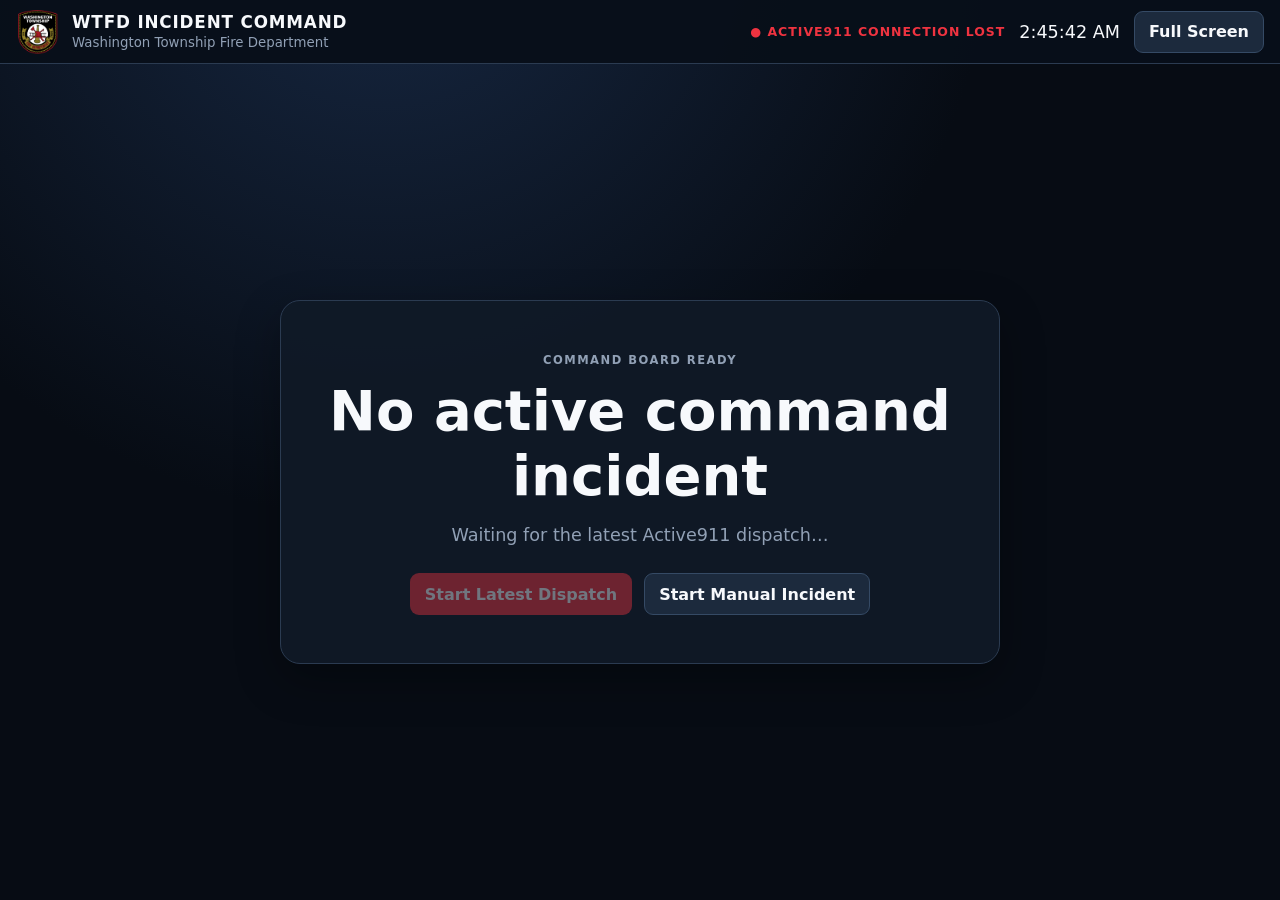
==== commit 27176480: "Add files via upload" ====
--- a/command.html
+++ b/command.html
@@ -218,23 +218,6 @@
               </form>
             </section>
 
-            <section class="resource-panel benchmark-panel">
-              <div class="section-heading compact">
-                <div><span class="eyebrow">POLICY-SOURCED</span><h2>Benchmarks</h2></div>
-                <div class="benchmark-counts">
-                  <strong id="benchmarkRequiredCount">REQ 0/0</strong>
-                  <span id="benchmarkCount" class="count-badge">0/0</span>
-                </div>
-              </div>
-              <p id="benchmarkWarning" class="benchmark-warning" hidden></p>
-              <div id="benchmarkList" class="benchmark-list"></div>
-              <div class="pager full-width-pager" aria-label="Benchmark pages">
-                <button id="previousBenchmarkPage" class="secondary-button" type="button" aria-label="Previous Benchmark page">‹</button>
-                <strong id="benchmarkPageLabel" class="pager-label">PAGE 1 OF 1</strong>
-                <button id="nextBenchmarkPage" class="secondary-button" type="button" aria-label="Next Benchmark page">›</button>
-              </div>
-            </section>
-
             <section class="resource-panel status-panel">
               <div class="section-heading compact">
                 <div><span class="eyebrow">INCIDENT PROFILE</span><h2>Building / Occupancy</h2></div>
@@ -252,6 +235,24 @@
                 </label>
               </div>
               <div id="preplanLinks" class="preplan-links"></div>
+            </section>
+
+
+            <section class="resource-panel benchmark-panel">
+              <div class="section-heading compact">
+                <div><span class="eyebrow">POLICY-SOURCED</span><h2>Benchmarks</h2></div>
+                <div class="benchmark-counts">
+                  <strong id="benchmarkRequiredCount">REQ 0/0</strong>
+                  <span id="benchmarkCount" class="count-badge">0/0</span>
+                </div>
+              </div>
+              <p id="benchmarkWarning" class="benchmark-warning" hidden></p>
+              <div id="benchmarkList" class="benchmark-list"></div>
+              <div class="pager full-width-pager" aria-label="Benchmark pages">
+                <button id="previousBenchmarkPage" class="secondary-button" type="button" aria-label="Previous Benchmark page">‹</button>
+                <strong id="benchmarkPageLabel" class="pager-label">PAGE 1 OF 1</strong>
+                <button id="nextBenchmarkPage" class="secondary-button" type="button" aria-label="Next Benchmark page">›</button>
+              </div>
             </section>
 
             <section class="resource-panel log-panel">
--- a/command.css
+++ b/command.css
@@ -327,6 +327,11 @@
   .assignment-units { min-height: 68px; padding: 7px; }
   .resource-column { min-height: 0; gap: 8px; overflow: auto; scrollbar-gutter: stable; }
   .resource-panel { padding: 10px; }
+  .resource-column .status-panel { order: 2; }
+  .resource-column .benchmark-panel { order: 3; }
+  .resource-column .log-panel { order: 4; }
+  .status-panel { gap: 7px; }
+  .status-panel input, .status-panel select { min-height: 36px; padding: 6px 9px; }
   .apparatus-bank { min-height: 72px; max-height: 135px; margin-top: 7px; display: grid; grid-template-columns: repeat(3, minmax(0, 1fr)); align-content: start; overflow-y: auto; scrollbar-gutter: stable; }
   .apparatus-bank .unit-chip { width: 100%; min-width: 0; min-height: 36px; padding: 6px 8px; }
   .benchmark-list { margin-top: 7px; gap: 5px; }
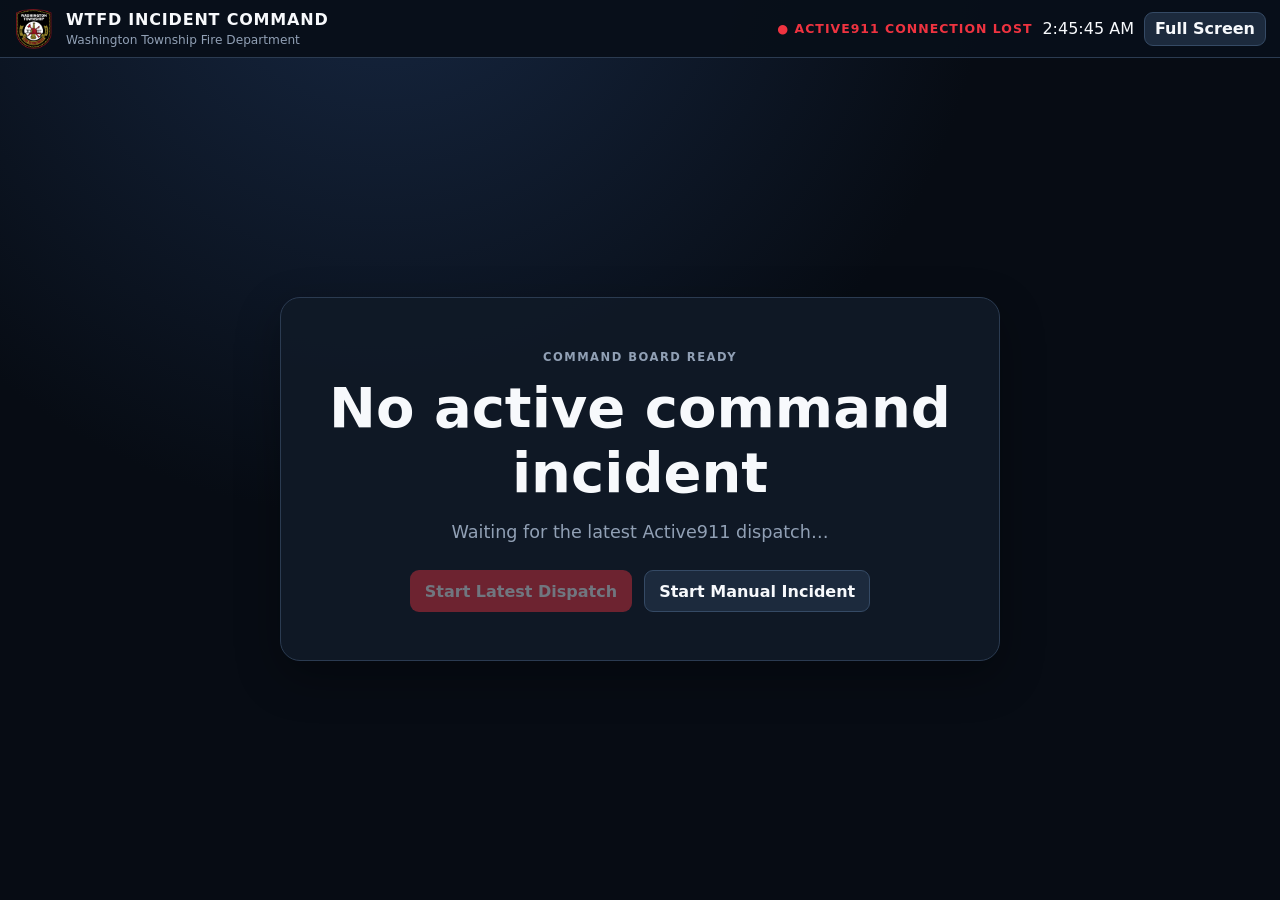
==== commit 926f4384: "Add files via upload" ====
--- a/command.html
+++ b/command.html
@@ -5,7 +5,7 @@
   <meta name="viewport" content="width=device-width, initial-scale=1, viewport-fit=cover">
   <meta name="theme-color" content="#09111f">
   <title>WTFD Incident Command</title>
-  <link rel="stylesheet" href="command.css?v=0.3.0">
+  <link rel="stylesheet" href="command.css?v=0.3.2">
 </head>
 <body>
   <div class="command-app">
--- a/command.css
+++ b/command.css
@@ -356,3 +356,117 @@
   .unit-chip { color: black; background: #eee !important; border-color: #555 !important; }
   .eyebrow, .incident-meta, label { color: #444; }
 }
+
+/* v0.3.2 — 1536px/iPad landscape sizing correction */
+.benchmark-panel { display: none !important; }
+
+@media (min-width: 1200px) and (min-height: 700px) {
+  .command-header {
+    min-height: 58px;
+    padding: 4px 14px;
+  }
+  .command-brand img { width: 40px; height: 40px; }
+  .command-brand strong { font-size: 1rem; }
+  .command-brand small { font-size: .76rem; }
+  .header-status { gap: 10px; }
+  .header-status time { font-size: 1rem; }
+  .header-status button { min-height: 34px; padding: 5px 10px; }
+
+  main { padding: 8px; }
+  .incident-workspace { gap: 7px; }
+
+  .incident-heading {
+    padding: 8px 12px;
+    gap: 10px;
+    display: grid;
+    grid-template-columns: minmax(500px, .85fr) minmax(650px, 1.15fr);
+    align-items: center;
+  }
+  .incident-heading h1 {
+    font-size: clamp(1.45rem, 1.82vw, 1.78rem);
+    line-height: 1.02;
+    white-space: nowrap;
+  }
+  .incident-lock { margin-bottom: 2px; font-size: .6rem; }
+  .incident-location { margin-top: 2px; font-size: .83rem; }
+  .incident-meta { margin-top: 2px; gap: 9px; font-size: .69rem; }
+  .incident-actions {
+    max-width: none;
+    gap: 5px;
+    flex-wrap: nowrap;
+    justify-content: flex-end;
+  }
+  .incident-actions button {
+    min-height: 32px;
+    padding: 5px 8px;
+    font-size: .72rem;
+    white-space: nowrap;
+  }
+
+  .incident-control-grid {
+    grid-template-columns: minmax(330px, 1.35fr) minmax(340px, 1fr) minmax(390px, 1.08fr);
+    gap: 7px;
+  }
+  .control-card { padding: 7px 9px; }
+  .control-card label, .control-card > .eyebrow { margin-bottom: 4px; font-size: .68rem; }
+  .control-card select { min-height: 34px; padding: 5px 8px; font-size: .78rem; }
+  .segmented-buttons { gap: 5px; flex-wrap: nowrap; }
+  .segmented-buttons button {
+    min-width: 0;
+    min-height: 32px;
+    padding: 4px 7px;
+    font-size: .78rem;
+    white-space: nowrap;
+  }
+
+  .safety-console { padding: 7px 8px; gap: 8px; }
+  .safety-status-grid { gap: 6px; }
+  .safety-status { min-height: 47px; padding: 5px 8px; }
+  .safety-status .eyebrow { font-size: .62rem; }
+  .safety-status strong { font-size: .74rem; }
+  .safety-actions { gap: 5px; flex-wrap: nowrap; }
+  .safety-actions button { min-height: 32px; padding: 4px 8px; font-size: .75rem; white-space: nowrap; }
+
+  .command-layout {
+    grid-template-columns: minmax(0, 1fr) minmax(350px, 380px);
+    gap: 7px;
+  }
+  .assignment-column {
+    grid-template-columns: minmax(410px, .72fr) minmax(0, 1.28fr);
+    gap: 7px;
+  }
+  .board-section { padding: 8px; overflow: auto; }
+  .organization-section, .tactical-section { overflow: auto; }
+  .section-heading { gap: 7px; }
+  .section-heading h2 { font-size: 1rem; }
+  .touch-hint { margin: 3px 0 6px; font-size: .71rem; line-height: 1.2; }
+  .panel-tools { gap: 5px; }
+  .panel-tools button { min-height: 34px; padding: 5px 9px; font-size: .75rem; }
+  .pager { grid-template-columns: 34px minmax(54px, auto) 34px; }
+  .pager button { min-width: 34px; min-height: 34px; }
+  .pager-label { font-size: .62rem; }
+
+  .position-board, .assignment-board { gap: 6px; }
+  .assignment-card { min-height: 100px; }
+  .assignment-card header { padding: 6px 7px; }
+  .assignment-card h3 { font-size: .72rem; line-height: 1.12; }
+  .policy-tag { font-size: .55rem; line-height: 1.15; }
+  .assignment-units { min-height: 50px; padding: 6px; }
+  .unit-chip { min-height: 36px; padding: 6px 10px; font-size: .8rem; }
+
+  .resource-column { gap: 7px; grid-template-rows: auto minmax(0, 1fr) !important; }
+  .resource-panel { padding: 9px; }
+  .apparatus-bank { min-height: 70px; max-height: 118px; }
+  .status-panel { align-content: start; }
+  .status-panel input, .status-panel select { min-height: 34px; }
+}
+
+@media (min-width: 1200px) and (max-width: 1600px) and (min-height: 700px) {
+  .incident-heading {
+    grid-template-columns: minmax(460px, .82fr) minmax(640px, 1.18fr);
+  }
+  .incident-heading h1 { font-size: 1.55rem; }
+  .incident-actions button { padding-inline: 7px; font-size: .69rem; }
+  .command-layout { grid-template-columns: minmax(0, 1fr) 380px; }
+  .assignment-column { grid-template-columns: 420px minmax(0, 1fr); }
+}
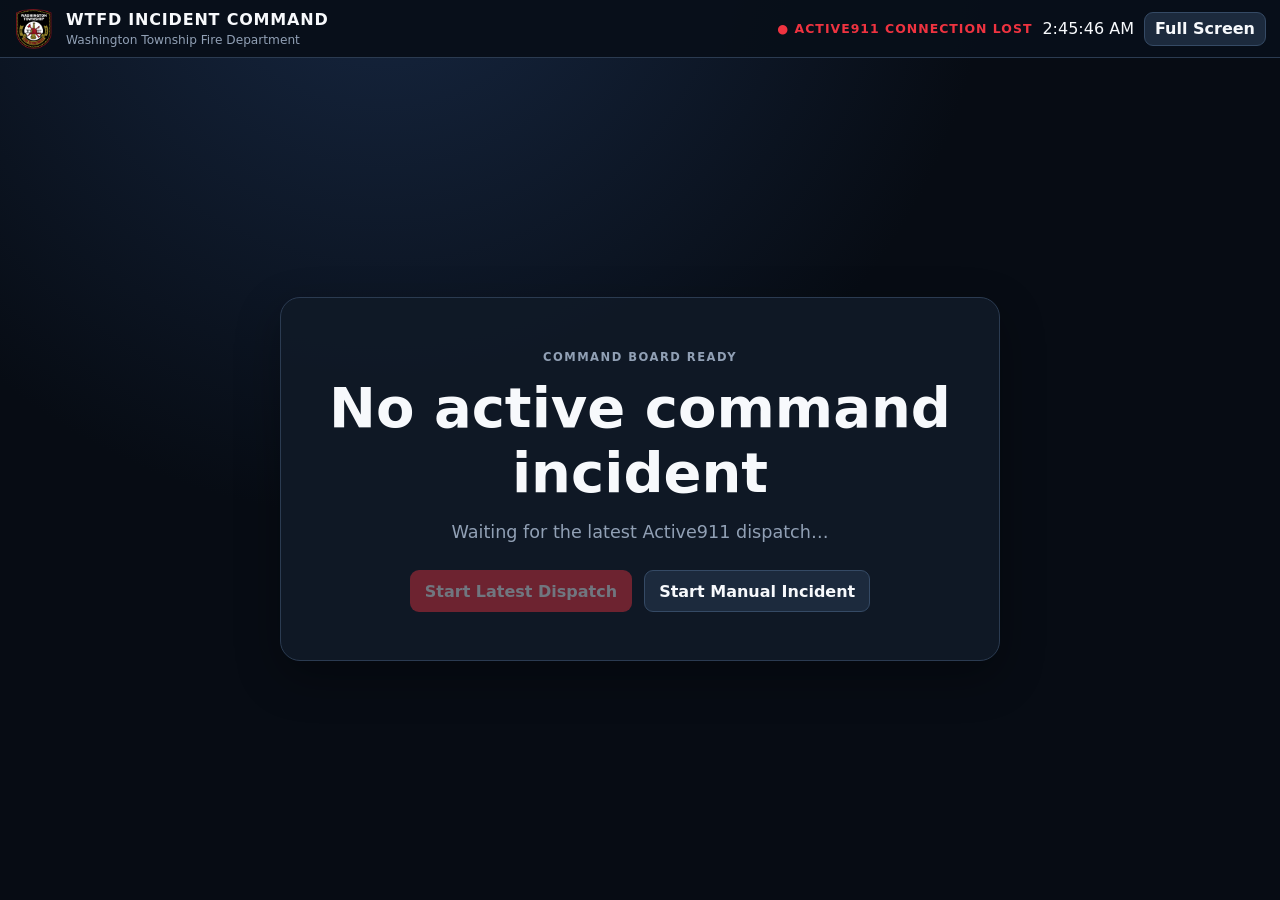
==== commit 724f6394: "Add files via upload" ====
--- a/command.html
+++ b/command.html
@@ -5,7 +5,7 @@
   <meta name="viewport" content="width=device-width, initial-scale=1, viewport-fit=cover">
   <meta name="theme-color" content="#09111f">
   <title>WTFD Incident Command</title>
-  <link rel="stylesheet" href="command.css?v=0.3.2">
+  <link rel="stylesheet" href="command.css?v=0.4.0">
 </head>
 <body>
   <div class="command-app">
@@ -31,7 +31,8 @@
       </div>
       <div class="button-row">
         <button id="dismissDispatchButton" class="secondary-button" type="button">Keep Current Incident</button>
-        <button id="viewDispatchButton" class="warning-button" type="button">Review Dispatch</button>
+        <button id="viewDispatchButton" class="secondary-button" type="button">Review Dispatch</button>
+        <button id="switchDispatchButton" class="warning-button" type="button">Switch to New Dispatch</button>
       </div>
     </section>
 
@@ -70,13 +71,20 @@
               <strong id="incidentElapsed">0:00 elapsed</strong>
             </div>
           </div>
-          <div class="incident-actions">
-            <button id="detailsButton" class="secondary-button" type="button">Incident Details</button>
-            <button id="crewRosterButton" class="secondary-button" type="button">Crew Roster</button>
-            <button id="tacticalSketchButton" class="secondary-button" type="button">Tactical Sketch</button>
-            <button id="transferCommandButton" class="secondary-button" type="button">Transfer Command</button>
-            <button id="printButton" class="secondary-button" type="button">Print Board</button>
-            <button id="exportButton" class="secondary-button" type="button">Export Log</button>
+          <div class="incident-actions compact-actions">
+            <details class="tools-menu">
+              <summary class="secondary-button">Tools</summary>
+              <div class="tools-menu-panel">
+                <button id="detailsButton" class="secondary-button" type="button">Incident Details</button>
+                <button id="buildingButton" class="secondary-button" type="button">Building / Occupancy</button>
+                <button id="commandLogButton" class="secondary-button" type="button">Command Log</button>
+                <button id="crewRosterButton" class="secondary-button" type="button">Crew Roster</button>
+                <button id="tacticalSketchButton" class="secondary-button" type="button">Tactical Sketch</button>
+                <button id="transferCommandButton" class="secondary-button" type="button">Transfer Command</button>
+                <button id="printButton" class="secondary-button" type="button">Print Board</button>
+                <button id="exportButton" class="secondary-button" type="button">Export Log</button>
+              </div>
+            </details>
             <button id="clearIncidentButton" class="danger-button" type="button">End Incident</button>
           </div>
         </section>
@@ -218,26 +226,6 @@
               </form>
             </section>
 
-            <section class="resource-panel status-panel">
-              <div class="section-heading compact">
-                <div><span class="eyebrow">INCIDENT PROFILE</span><h2>Building / Occupancy</h2></div>
-              </div>
-              <label>Occupancy type<input id="occupancyInput" type="text" placeholder="Set from size-up or preplan"></label>
-              <div class="profile-grid">
-                <label>Floors<input id="floorsInput" type="number" min="0" max="99" inputmode="numeric"></label>
-                <label>Basement
-                  <select id="basementInput">
-                    <option value="unknown">Unknown</option>
-                    <option value="none">None</option>
-                    <option value="present">Present</option>
-                    <option value="walkout">Walkout</option>
-                  </select>
-                </label>
-              </div>
-              <div id="preplanLinks" class="preplan-links"></div>
-            </section>
-
-
             <section class="resource-panel benchmark-panel">
               <div class="section-heading compact">
                 <div><span class="eyebrow">POLICY-SOURCED</span><h2>Benchmarks</h2></div>
@@ -255,16 +243,6 @@
               </div>
             </section>
 
-            <section class="resource-panel log-panel">
-              <div class="section-heading compact">
-                <div><span class="eyebrow">DOCUMENTATION</span><h2>Command Log</h2></div>
-              </div>
-              <form id="logForm" class="inline-form log-form">
-                <input id="logInput" type="text" autocomplete="off" placeholder="Add command note…">
-                <button class="secondary-button" type="submit">Log</button>
-              </form>
-              <ol id="commandLog" class="command-log"></ol>
-            </section>
           </aside>
         </section>
       </section>
@@ -342,6 +320,48 @@
       </div>
       <div id="newDispatchDetails"></div>
       <p class="dialog-note">This dispatch has not changed the active command board.</p>
+      <div class="dialog-actions dispatch-switch-actions">
+        <button id="keepCurrentDispatchButton" class="secondary-button" type="button">Keep Current Incident</button>
+        <button id="switchDispatchDialogButton" class="warning-button" type="button">Switch Command Board to This Dispatch</button>
+      </div>
+    </div>
+  </dialog>
+
+  <dialog id="buildingDialog" class="tool-dialog">
+    <div class="dialog-form details-dialog">
+      <div class="dialog-heading">
+        <div><span class="eyebrow">INCIDENT PROFILE</span><h2>Building / Occupancy</h2></div>
+        <button id="closeBuildingButton" class="icon-button" type="button" aria-label="Close">×</button>
+      </div>
+      <label>Occupancy type<input id="occupancyInput" type="text" placeholder="Set from size-up or preplan"></label>
+      <div class="profile-grid">
+        <label>Floors<input id="floorsInput" type="number" min="0" max="99" inputmode="numeric"></label>
+        <label>Basement
+          <select id="basementInput">
+            <option value="unknown">Unknown</option>
+            <option value="none">None</option>
+            <option value="present">Present</option>
+            <option value="walkout">Walkout</option>
+          </select>
+        </label>
+      </div>
+      <div id="preplanLinks" class="preplan-links"></div>
+      <div class="dialog-actions"><button id="doneBuildingButton" class="primary-button" type="button">Done</button></div>
+    </div>
+  </dialog>
+
+  <dialog id="commandLogDialog" class="tool-dialog log-tool-dialog">
+    <div class="dialog-form details-dialog">
+      <div class="dialog-heading">
+        <div><span class="eyebrow">DOCUMENTATION</span><h2>Command Log</h2></div>
+        <button id="closeCommandLogButton" class="icon-button" type="button" aria-label="Close">×</button>
+      </div>
+      <form id="logForm" class="inline-form log-form">
+        <input id="logInput" type="text" autocomplete="off" placeholder="Add command note…">
+        <button class="secondary-button" type="submit">Log</button>
+      </form>
+      <ol id="commandLog" class="command-log"></ol>
+      <div class="dialog-actions"><button id="doneCommandLogButton" class="primary-button" type="button">Done</button></div>
     </div>
   </dialog>
 
@@ -414,28 +434,6 @@
       <div class="dialog-actions">
         <button id="cancelMaydayButton" class="secondary-button" type="button">Cancel</button>
         <button class="mayday-button" type="submit">Activate MAYDAY</button>
-      </div>
-    </form>
-  </dialog>
-
-  <dialog id="endIncidentDialog">
-    <form id="endIncidentForm" class="dialog-form">
-      <div class="dialog-heading">
-        <div><span class="eyebrow danger-text">STANDARD 210</span><h2>Terminate Command</h2></div>
-        <button id="closeEndIncidentButton" class="icon-button" type="button" aria-label="Close">×</button>
-      </div>
-      <p id="endIncidentBlockMessage" class="dialog-note danger-note" hidden></p>
-      <p id="endIncidentWarning" class="dialog-note" hidden></p>
-      <p>Command cannot be cleared until the termination safeguards are confirmed.</p>
-      <div class="checklist">
-        <label><input name="objectives" type="checkbox" required> Incident objectives have been achieved</label>
-        <label><input name="hazards" type="checkbox" required> Remaining hazards are controlled, mitigated, or transferred</label>
-        <label><input name="accountability" type="checkbox" required> Final personnel accountability is confirmed</label>
-        <label><input name="demobilization" type="checkbox" required> Resources are demobilized or scene control is transferred</label>
-      </div>
-      <div class="dialog-actions">
-        <button id="cancelEndIncidentButton" class="secondary-button" type="button">Keep Incident</button>
-        <button id="confirmEndIncident" class="danger-button" type="submit">End and Clear</button>
       </div>
     </form>
   </dialog>
@@ -475,6 +473,6 @@
   </dialog>
 
   <script src="dashboard-config.js?v=5.3.2"></script>
-  <script src="command.js?v=0.3.0"></script>
+  <script src="command.js?v=0.4.0"></script>
 </body>
 </html>
--- a/command.css
+++ b/command.css
@@ -470,3 +470,201 @@
   .command-layout { grid-template-columns: minmax(0, 1fr) 380px; }
   .assignment-column { grid-template-columns: 420px minmax(0, 1fr); }
 }
+
+/* v0.3.3 — New-dispatch modal containment
+   Keep dispatch text inside the viewport and eliminate horizontal scrolling. */
+#newDispatchDialog {
+  width: min(760px, calc(100vw - 32px));
+  max-width: calc(100vw - 32px);
+  max-height: calc(100dvh - 32px);
+  overflow: hidden;
+}
+
+#newDispatchDialog .dialog-form {
+  width: 100%;
+  max-width: 100%;
+  max-height: calc(100dvh - 32px);
+  min-width: 0;
+  padding: 18px 20px;
+  gap: 12px;
+  grid-template-rows: auto minmax(0, 1fr) auto;
+  overflow: hidden;
+}
+
+#newDispatchDialog .dialog-heading,
+#newDispatchDialog .dialog-heading > div,
+#newDispatchDetails {
+  min-width: 0;
+  max-width: 100%;
+}
+
+#newDispatchDetails {
+  overflow-x: hidden;
+  overflow-y: auto;
+  overscroll-behavior: contain;
+}
+
+#newDispatchDetails h3 {
+  margin: 0 0 12px;
+  line-height: 1.2;
+}
+
+#newDispatchDetails p {
+  max-width: 100%;
+  margin: 0 0 10px;
+  white-space: normal;
+  overflow-wrap: anywhere;
+  word-break: break-word;
+  line-height: 1.28;
+}
+
+#newDispatchDialog .dialog-note {
+  margin: 0;
+}
+
+@media (max-height: 650px) {
+  #newDispatchDialog .dialog-form {
+    padding: 14px 16px;
+    gap: 9px;
+  }
+
+  #newDispatchDialog .dialog-heading h2 { font-size: 1.25rem; }
+  #newDispatchDetails h3 { margin-bottom: 8px; font-size: 1rem; }
+  #newDispatchDetails p { margin-bottom: 7px; font-size: .92rem; line-height: 1.2; }
+  #newDispatchDialog .dialog-note { padding: 8px 10px; font-size: .9rem; }
+}
+
+
+/* v0.3.4 — direct new-dispatch switching */
+#newDispatchDialog .dialog-form {
+  grid-template-rows: auto minmax(0, 1fr) auto auto;
+}
+
+.dispatch-switch-actions {
+  margin-top: 0;
+  flex-wrap: wrap;
+}
+
+.dispatch-switch-actions .warning-button {
+  font-weight: 850;
+}
+
+@media (max-width: 760px) {
+  .dispatch-banner .button-row { flex-wrap: wrap; }
+  .dispatch-switch-actions { justify-content: stretch; }
+  .dispatch-switch-actions button { flex: 1 1 220px; }
+}
+
+/* v0.4.0 — Laptop command-board redesign
+   Keep active command work front-and-center; move secondary tools into on-demand dialogs. */
+.compact-actions { align-items: center; }
+.tools-menu { position: relative; }
+.tools-menu > summary {
+  list-style: none;
+  display: inline-flex;
+  align-items: center;
+  justify-content: center;
+  min-height: 42px;
+  padding: 9px 14px;
+  border-radius: 9px;
+  cursor: pointer;
+  user-select: none;
+}
+.tools-menu > summary::-webkit-details-marker { display: none; }
+.tools-menu[open] > summary { background: #263a54; }
+.tools-menu-panel {
+  position: absolute;
+  right: 0;
+  top: calc(100% + 7px);
+  z-index: 60;
+  width: 230px;
+  padding: 8px;
+  display: grid;
+  gap: 6px;
+  background: #101927;
+  border: 1px solid #40556f;
+  border-radius: 11px;
+  box-shadow: var(--shadow);
+}
+.tools-menu-panel button { width: 100%; justify-content: flex-start; text-align: left; }
+.tool-dialog { width: min(680px, calc(100vw - 28px)); }
+.log-tool-dialog { width: min(760px, calc(100vw - 28px)); }
+.tool-dialog .command-log { max-height: min(52vh, 460px); }
+
+/* Primary command workspace: organization + tactical work + bank. */
+.resource-column { align-content: start; }
+.resource-column > .resource-panel:not(:first-child) { display: none !important; }
+
+@media (min-width: 1100px) and (max-width: 1600px) {
+  main { padding: 9px; }
+  .incident-workspace { gap: 8px; }
+  .incident-heading { padding: 9px 11px; }
+  .incident-heading {
+    display: grid;
+    grid-template-columns: minmax(0, 1fr) auto;
+    align-items: center;
+  }
+  .incident-heading h1 { font-size: 1.4rem; }
+  .incident-location { font-size: .8rem; }
+  .incident-meta { font-size: .65rem; gap: 8px; }
+  .incident-actions { min-width: max-content; }
+
+  .incident-control-grid {
+    grid-template-columns: minmax(260px, .95fr) minmax(320px, 1fr) minmax(360px, 1.1fr);
+    gap: 6px;
+  }
+  .control-card { padding: 6px 8px; }
+  .segmented-buttons button { min-height: 30px; }
+
+  .safety-console { padding: 6px 7px; gap: 7px; }
+  .safety-status { min-height: 43px; }
+  .safety-actions button { min-height: 30px; padding: 4px 7px; font-size: .7rem; }
+
+  .command-layout {
+    grid-template-columns: minmax(0, 1fr) 230px;
+    gap: 7px;
+    align-items: stretch;
+  }
+  .assignment-column {
+    display: grid;
+    grid-template-columns: minmax(320px, 34%) minmax(0, 66%);
+    gap: 7px;
+  }
+  .board-section { padding: 8px; }
+  .section-heading h2 { font-size: .95rem; }
+  .touch-hint { display: none; }
+  .position-board { grid-template-columns: repeat(2, minmax(0, 1fr)); gap: 6px; }
+  .assignment-board { grid-template-columns: repeat(2, minmax(0, 1fr)); gap: 6px; }
+  .assignment-card { min-height: 112px; }
+  .assignment-units { min-height: 58px; }
+  .resource-panel { padding: 8px; }
+  .apparatus-bank { max-height: none; min-height: 150px; }
+  .inline-form { grid-template-columns: minmax(0, 1fr) auto; }
+  .inline-form input { min-width: 0; }
+}
+
+@media (min-width: 1100px) and (max-height: 800px) {
+  .command-header { min-height: 46px; padding: 4px 10px; }
+  .command-brand img { width: 32px; height: 32px; }
+  .command-brand strong { font-size: .9rem; }
+  .command-brand small { font-size: .62rem; }
+  .header-status { gap: 8px; }
+  .header-status time { font-size: .9rem; }
+  .command-header button { min-height: 32px; padding: 5px 9px; }
+  .incident-heading { padding-block: 7px; }
+  .incident-lock { margin-bottom: 1px; }
+  .incident-heading h1 { font-size: 1.25rem; }
+  .incident-location { margin-top: 1px; }
+  .incident-meta { margin-top: 1px; }
+  .control-card { min-height: 0; }
+  .safety-console { min-height: 0; }
+  .assignment-card { min-height: 96px; }
+  .assignment-card header { padding: 5px 6px; }
+  .assignment-units { min-height: 48px; padding: 5px; }
+  .unit-chip { min-height: 32px; padding: 5px 8px; }
+  .panel-tools button, .pager button { min-height: 30px; }
+}
+
+@media (max-width: 1099px) {
+  .tools-menu-panel { position: fixed; right: 14px; top: 82px; width: min(300px, calc(100vw - 28px)); }
+}
